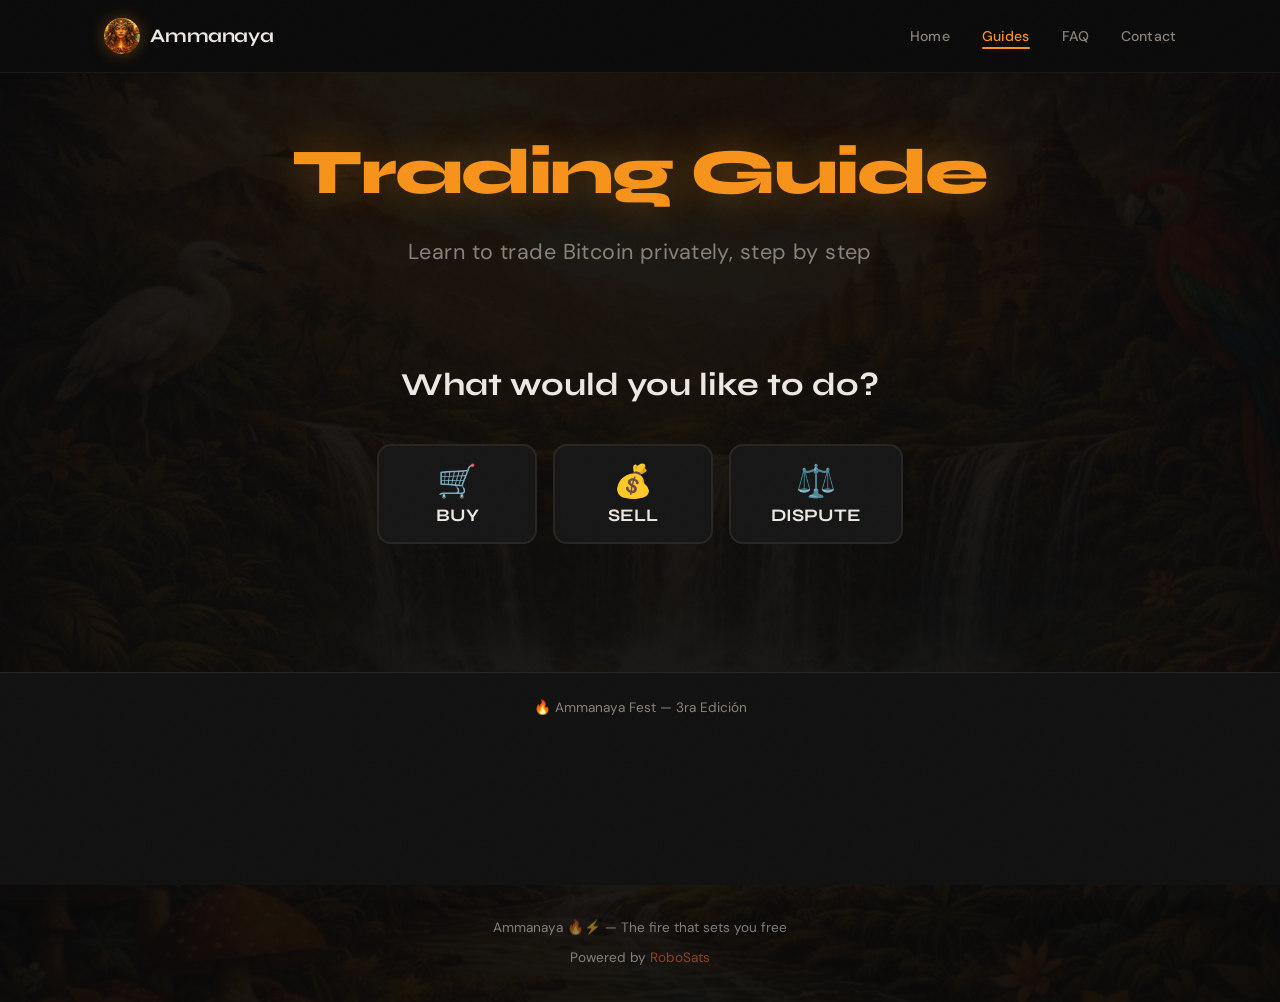
==== guides.html @ 994164f5 "Add background pattern and SoundCloud player to guides page" ====
<!DOCTYPE html>
<html lang="en">
<head>
  <meta charset="UTF-8">
  <meta name="viewport" content="width=device-width, initial-scale=1.0">
  <title>Ammanaya - Trading Guides</title>
  <meta name="description" content="Interactive step-by-step guides for buying and selling Bitcoin on Ammanaya via RoboSats. No KYC, Lightning Network.">
  <link rel="icon" href="ammanaya.png" type="image/png">
  <link rel="preconnect" href="https://fonts.googleapis.com">
  <link rel="preconnect" href="https://fonts.gstatic.com" crossorigin>
  <link href="https://fonts.googleapis.com/css2?family=DM+Sans:wght@400;500;600;700&family=JetBrains+Mono:wght@400;500&family=Syne:wght@600;700;800&display=swap" rel="stylesheet">
  <link rel="stylesheet" href="css/styles.css">
  <style>
    html {
      background: #0a0a0a url('images/bg-pattern.jpg') repeat top center;
      background-size: 100% auto;
    }
    body {
      background: rgba(10,10,10,0.93) !important;
    }

    /* Wizard selector */
    .wizard-question {
      font-family: var(--font-display);
      font-size: clamp(1.4rem, 3vw, 2rem);
      font-weight: 700;
      text-align: center;
      margin-bottom: 2rem;
      color: var(--text-primary);
    }
    .wizard-options {
      display: flex;
      gap: 1rem;
      justify-content: center;
      flex-wrap: wrap;
      margin-bottom: 2rem;
    }
    .wizard-btn {
      padding: 1rem 2.5rem;
      border-radius: 14px;
      font-family: var(--font-display);
      font-weight: 700;
      font-size: 1.1rem;
      border: 2px solid var(--border-color);
      background: var(--bg-card);
      color: var(--text-primary);
      cursor: pointer;
      transition: all 0.3s ease;
      min-width: 160px;
    }
    .wizard-btn:hover {
      border-color: var(--accent-orange);
      color: var(--accent-orange);
      background: rgba(247,147,26,0.08);
      box-shadow: 0 0 30px rgba(247,147,26,0.15);
      transform: translateY(-3px);
    }
    .wizard-btn.active {
      border-color: var(--accent-orange);
      color: #0a0a0a;
      background: var(--accent-orange);
      box-shadow: 0 4px 20px rgba(247,147,26,0.3);
    }
    .wizard-btn .btn-icon {
      display: block;
      font-size: 2rem;
      margin-bottom: 0.3rem;
    }

    /* Breadcrumb */
    .wizard-breadcrumb {
      text-align: center;
      margin-bottom: 2.5rem;
      color: var(--text-secondary);
      font-size: 0.9rem;
    }
    .wizard-breadcrumb span {
      color: var(--accent-orange);
      font-weight: 600;
    }
    .wizard-back {
      display: inline-flex;
      align-items: center;
      gap: 0.4rem;
      color: var(--text-secondary);
      font-size: 0.9rem;
      cursor: pointer;
      border: none;
      background: none;
      font-family: var(--font-body);
      margin-bottom: 1.5rem;
      transition: color 0.25s;
    }
    .wizard-back:hover { color: var(--accent-orange); }

    /* Guide steps */
    .guide-flow { max-width: 800px; margin: 0 auto; }
    .guide-step {
      margin-bottom: 3rem;
      background: var(--bg-card);
      border: 1px solid var(--border-color);
      border-radius: var(--radius);
      overflow: hidden;
      transition: border-color 0.3s, box-shadow 0.3s;
    }
    .guide-step:hover {
      border-color: var(--border-hover);
      box-shadow: 0 8px 40px rgba(0,0,0,0.3);
    }
    .guide-step-header {
      display: flex;
      align-items: center;
      gap: 1rem;
      padding: 1.2rem 1.5rem;
      border-bottom: 1px solid var(--border-color);
      background: rgba(247,147,26,0.04);
    }
    .guide-step-num {
      width: 40px;
      height: 40px;
      border-radius: 50%;
      background: var(--accent-orange);
      color: #0a0a0a;
      display: flex;
      align-items: center;
      justify-content: center;
      font-family: var(--font-display);
      font-weight: 700;
      font-size: 1.1rem;
      flex-shrink: 0;
    }
    .guide-step-title {
      font-family: var(--font-display);
      font-weight: 700;
      font-size: 1.15rem;
    }
    .guide-step-body {
      padding: 1.5rem;
    }
    .guide-step-body p {
      color: var(--text-secondary);
      font-size: 0.95rem;
      line-height: 1.7;
      margin-bottom: 1.2rem;
    }
    .guide-step-body p:last-child { margin-bottom: 0; }
    .guide-step-img {
      width: 100%;
      max-width: 700px;
      display: block;
      margin: 1rem auto;
      border-radius: 12px;
      cursor: zoom-in;
      border: 1px solid var(--border-color);
      box-shadow: 0 4px 20px rgba(0,0,0,0.3);
    }
    .guide-step-warning {
      background: rgba(247,147,26,0.08);
      border: 1px solid rgba(247,147,26,0.2);
      border-radius: 10px;
      padding: 0.8rem 1rem;
      font-size: 0.9rem;
      color: var(--accent-amber);
      margin-top: 0.8rem;
    }
    .guide-step-tip {
      background: rgba(34,197,94,0.08);
      border: 1px solid rgba(34,197,94,0.2);
      border-radius: 10px;
      padding: 0.8rem 1rem;
      font-size: 0.9rem;
      color: #34d058;
      margin-top: 0.8rem;
    }

    /* Lightbox */
    .lightbox {
      display: none;
      position: fixed;
      inset: 0;
      z-index: 10000;
      background: rgba(0,0,0,0.92);
      cursor: zoom-out;
      justify-content: center;
      align-items: center;
    }
    .lightbox.open { display: flex; }
    .lightbox img {
      max-width: 95vw;
      max-height: 90vh;
      border-radius: 12px;
      box-shadow: 0 8px 60px rgba(0,0,0,0.6);
    }
    .lightbox-close {
      position: absolute;
      top: 16px;
      right: 20px;
      background: none;
      border: none;
      color: white;
      font-size: 2rem;
      cursor: pointer;
      opacity: 0.7;
    }
    .lightbox-close:hover { opacity: 1; }

    /* Sections visibility */
    .wizard-panel { display: none; }
    .wizard-panel.active { display: block; }

    /* Slideshow mode */
    .guide-flow { position: relative; }
    .guide-flow.slideshow-mode .guide-step { display: none; }
    .guide-flow.slideshow-mode .guide-step.slide-active { display: block; }
    .guide-flow.slideshow-mode .guide-connector { display: none; }

    .slide-controls {
      display: flex;
      align-items: center;
      justify-content: center;
      gap: 1rem;
      margin-bottom: 1.5rem;
    }
    .slide-btn {
      width: 48px;
      height: 48px;
      border-radius: 50%;
      border: 2px solid var(--border-color);
      background: var(--bg-card);
      color: var(--text-primary);
      font-size: 1.2rem;
      cursor: pointer;
      display: flex;
      align-items: center;
      justify-content: center;
      transition: all 0.25s;
    }
    .slide-btn:hover {
      border-color: var(--accent-orange);
      color: var(--accent-orange);
      box-shadow: 0 0 20px rgba(247,147,26,0.15);
    }
    .slide-btn:disabled {
      opacity: 0.3;
      cursor: not-allowed;
    }
    .slide-counter {
      font-family: var(--font-display);
      font-size: 1rem;
      color: var(--text-secondary);
      min-width: 60px;
      text-align: center;
    }
    .slide-counter span { color: var(--accent-orange); font-weight: 700; }
    .slide-progress {
      width: 100%;
      height: 3px;
      background: var(--border-color);
      border-radius: 2px;
      margin-bottom: 1.5rem;
      overflow: hidden;
    }
    .slide-progress-bar {
      height: 100%;
      background: var(--accent-orange);
      border-radius: 2px;
      transition: width 0.3s ease;
    }
    .slide-exit {
      display: block;
      margin: 1.5rem auto 0;
      padding: 0.6rem 1.5rem;
      border-radius: 50px;
      border: 1px solid var(--border-color);
      background: none;
      color: var(--text-secondary);
      font-size: 0.85rem;
      cursor: pointer;
      transition: all 0.25s;
    }
    .slide-exit:hover {
      border-color: var(--accent-orange);
      color: var(--accent-orange);
    }

    /* Connector line between steps (scroll mode) */
    .guide-connector {
      width: 2px;
      height: 24px;
      background: linear-gradient(to bottom, var(--accent-orange), transparent);
      margin: 0 auto;
    }

    @media (max-width: 768px) {
      .wizard-btn { min-width: 120px; padding: 0.8rem 1.5rem; font-size: 1rem; }
      .wizard-btn .btn-icon { font-size: 1.5rem; }
      .guide-step-img { max-width: 100%; }
    }
  </style>
</head>
<body>

  <!-- NAV -->
  <nav class="nav">
    <div class="container nav-inner">
      <a href="index.html" class="nav-logo">
        <img src="ammanaya.png" alt="Ammanaya logo" style="width:36px;height:36px;border-radius:50%;">
        Ammanaya
      </a>
      <ul class="nav-links">
        <li><a href="index.html">Home</a></li>
        <li><a href="guides.html" class="active">Guides</a></li>
        <li><a href="index.html#faq">FAQ</a></li>
        <li><a href="index.html#contact">Contact</a></li>
      </ul>
      <button class="nav-toggle" aria-label="Menu">
        <span></span><span></span><span></span>
      </button>
    </div>
  </nav>

  <section class="hero" style="min-height:auto;padding-top:120px;padding-bottom:2rem;">
    <div class="container">
      <h1><span class="highlight">Trading Guide</span></h1>
      <p class="tagline">Learn to trade Bitcoin privately, step by step</p>
    </div>
  </section>

  <section class="section" style="padding-top:1rem;">
    <div class="container">

      <!-- LEVEL 1: What do you want to do? -->
      <div id="wizard-l1" class="wizard-panel active">
        <p class="wizard-question">What would you like to do?</p>
        <div class="wizard-options">
          <button class="wizard-btn" onclick="selectAction('buy')">
            <span class="btn-icon">🛒</span>
            BUY
          </button>
          <button class="wizard-btn" onclick="selectAction('sell')">
            <span class="btn-icon">💰</span>
            SELL
          </button>
          <button class="wizard-btn" onclick="selectAction('dispute')">
            <span class="btn-icon">⚖️</span>
            DISPUTE
          </button>
        </div>
      </div>

      <!-- LEVEL 2: How? -->
      <div id="wizard-l2-buy" class="wizard-panel">
        <button class="wizard-back" onclick="goBack('wizard-l1')">← Back</button>
        <div class="wizard-breadcrumb"><span>BUY</span> → Choose your role</div>
        <p class="wizard-question">How do you want to buy?</p>
        <div class="wizard-options">
          <button class="wizard-btn" onclick="selectGuide('buy-maker')">
            <span class="btn-icon">📝</span>
            MAKER
            <div style="font-size:0.75rem;font-weight:400;color:var(--text-secondary);margin-top:0.3rem;">Create your own order</div>
          </button>
          <button class="wizard-btn" onclick="selectGuide('buy-taker')">
            <span class="btn-icon">🎯</span>
            TAKER
            <div style="font-size:0.75rem;font-weight:400;color:var(--text-secondary);margin-top:0.3rem;">Take an existing order</div>
          </button>
        </div>
      </div>

      <div id="wizard-l2-sell" class="wizard-panel">
        <button class="wizard-back" onclick="goBack('wizard-l1')">← Back</button>
        <div class="wizard-breadcrumb"><span>SELL</span> → Choose your role</div>
        <p class="wizard-question">How do you want to sell?</p>
        <div class="wizard-options">
          <button class="wizard-btn" onclick="selectGuide('sell-maker')">
            <span class="btn-icon">📝</span>
            MAKER
            <div style="font-size:0.75rem;font-weight:400;color:var(--text-secondary);margin-top:0.3rem;">Create your own order</div>
          </button>
          <button class="wizard-btn" onclick="selectGuide('sell-taker')">
            <span class="btn-icon">🎯</span>
            TAKER
            <div style="font-size:0.75rem;font-weight:400;color:var(--text-secondary);margin-top:0.3rem;">Take an existing order</div>
          </button>
        </div>
      </div>

      <div id="wizard-l2-dispute" class="wizard-panel">
        <button class="wizard-back" onclick="goBack('wizard-l1')">← Back</button>
        <div class="wizard-breadcrumb"><span>DISPUTE</span> → Choose your situation</div>
        <p class="wizard-question">What's your situation?</p>
        <div class="wizard-options">
          <button class="wizard-btn" onclick="selectGuide('dispute-open')">
            <span class="btn-icon">🚨</span>
            OPEN DISPUTE
            <div style="font-size:0.75rem;font-weight:400;color:var(--text-secondary);margin-top:0.3rem;">I need to report an issue</div>
          </button>
          <button class="wizard-btn" onclick="selectGuide('dispute-answer')">
            <span class="btn-icon">📩</span>
            ANSWER DISPUTE
            <div style="font-size:0.75rem;font-weight:400;color:var(--text-secondary);margin-top:0.3rem;">Someone opened a dispute</div>
          </button>
        </div>
      </div>

      <!-- GUIDE: BUY as MAKER -->
      <div id="guide-buy-maker" class="wizard-panel">
        <button class="wizard-back" onclick="goBack('wizard-l2-buy')">← Back</button>
        <div class="wizard-breadcrumb"><span>BUY</span> → <span>MAKER</span> → Step-by-step guide</div>

        <div class="guide-flow">

          <div class="guide-step">
            <div class="guide-step-header">
              <div class="guide-step-num">1</div>
              <div class="guide-step-title">Access the Onion Address</div>
            </div>
            <div class="guide-step-body">
              <p>Open the Ammanaya coordinator in <a href="https://www.torproject.org/download/" target="_blank">Tor Browser</a> and click <strong>START</strong> to create a new robot.</p>
              <p><code style="font-size:0.8rem;word-break:break-all;">ammannjgzybw4qm2odmci7xgolh5grzijidacjxose5tthm375dcopad.onion</code></p>
              <img src="images/guides/buy-maker/01-start.jpg" alt="RoboSats start screen" class="guide-step-img">
            </div>
          </div>
          <div class="guide-connector"></div>

          <div class="guide-step">
            <div class="guide-step-header">
              <div class="guide-step-num">2</div>
              <div class="guide-step-title">Generate Your Robot & Save the Token</div>
            </div>
            <div class="guide-step-body">
              <p>Your robot is generated automatically. Press the <strong>copy icon</strong> next to the token to save it securely.</p>
              <div class="guide-step-warning">⚠️ <strong>Back up your token immediately!</strong> It is the ONLY way to recover your robot. Never share it with anyone.</div>
              <img src="images/guides/buy-maker/02-robot.jpg" alt="Robot generated with token" class="guide-step-img">
            </div>
          </div>
          <div class="guide-connector"></div>

          <div class="guide-step">
            <div class="guide-step-header">
              <div class="guide-step-num">3</div>
              <div class="guide-step-title">Create Your Buy Order</div>
            </div>
            <div class="guide-step-body">
              <p>Go to the <strong>CREATE</strong> tab. Select <strong>BUY</strong>, enter the amount in your currency (e.g. EUR), choose your preferred payment methods, and set the premium (0% = market price).</p>
              <p>Make sure <strong>Ammanaya</strong> is selected as the coordinator, then click <strong>CREATE ORDER</strong>.</p>
              <img src="images/guides/buy-maker/03-create-order.jpg" alt="Create buy order" class="guide-step-img">
            </div>
          </div>
          <div class="guide-connector"></div>

          <div class="guide-step">
            <div class="guide-step-header">
              <div class="guide-step-num">4</div>
              <div class="guide-step-title">Lock Your Fidelity Bond</div>
            </div>
            <div class="guide-step-body">
              <p>A Lightning hold invoice will appear. Pay it with your Lightning wallet to lock your <strong>fidelity bond</strong> (3% of the trade amount). This guarantees you're a serious trader.</p>
              <div class="guide-step-tip">💡 This is a <strong>hold invoice</strong> — your sats are frozen, not spent. The bond is returned after a successful trade.</div>
              <img src="images/guides/buy-maker/04-lock-bond.jpg" alt="Lock fidelity bond" class="guide-step-img">
            </div>
          </div>
          <div class="guide-connector"></div>

          <div class="guide-step">
            <div class="guide-step-header">
              <div class="guide-step-num">5</div>
              <div class="guide-step-title">Wait for a Seller</div>
            </div>
            <div class="guide-step-body">
              <p>Your order is now public in the order book. Wait for a seller to take it. You'll receive a notification when someone matches with your order.</p>
              <p>If no one takes your order before it expires, your bond is automatically returned — no action needed.</p>
              <img src="images/guides/buy-maker/05-waiting.jpg" alt="Order public, waiting for seller" class="guide-step-img">
            </div>
          </div>
          <div class="guide-connector"></div>

          <div class="guide-step">
            <div class="guide-step-header">
              <div class="guide-step-num">6</div>
              <div class="guide-step-title">Submit Your Payout Invoice</div>
            </div>
            <div class="guide-step-body">
              <p>A seller has taken your order! Now submit a <strong>Lightning invoice</strong> from your wallet for the amount of sats you'll receive. This is where your purchased Bitcoin will be sent.</p>
              <p>Choose <strong>LIGHTNING</strong>, paste your invoice, and click <strong>SUBMIT</strong>.</p>
              <img src="images/guides/buy-maker/06-submit-payout.jpg" alt="Submit payout invoice" class="guide-step-img">
            </div>
          </div>
          <div class="guide-connector"></div>

          <div class="guide-step">
            <div class="guide-step-header">
              <div class="guide-step-num">7</div>
              <div class="guide-step-title">Chat with the Seller</div>
            </div>
            <div class="guide-step-body">
              <p>The encrypted trade chat opens. Say hi and ask the seller to specify their payment details (e.g. phone number for Bizum, Revolut username, etc.).</p>
              <p>Wait for the seller to choose a payment method and share their details.</p>
              <img src="images/guides/buy-maker/07-chat.jpg" alt="Chat with seller" class="guide-step-img">
            </div>
          </div>
          <div class="guide-connector"></div>

          <div class="guide-step">
            <div class="guide-step-header">
              <div class="guide-step-num">8</div>
              <div class="guide-step-title">Send Fiat & Confirm</div>
            </div>
            <div class="guide-step-body">
              <p>Send the fiat payment to the seller using the agreed method. <strong>Only click "Confirm Sent"</strong> once you are absolutely sure the payment has been completed.</p>
              <div class="guide-step-warning">⚠️ <strong>This action cannot be undone!</strong> If you confirm without actually sending the payment, you risk losing your bond.</div>
              <img src="images/guides/buy-maker/08-confirm-sent.jpg" alt="Confirm fiat sent" class="guide-step-img">
            </div>
          </div>
          <div class="guide-connector"></div>

          <div class="guide-step">
            <div class="guide-step-header">
              <div class="guide-step-num">9</div>
              <div class="guide-step-title">Wait for Seller Confirmation</div>
            </div>
            <div class="guide-step-body">
              <p>Wait for the seller to confirm they received your fiat payment. Once confirmed, the escrowed sats are automatically released to your Lightning wallet.</p>
              <p>Your fidelity bond is returned. <strong>Trade complete!</strong> 🎉</p>
              <img src="images/guides/buy-maker/09-wait-seller.jpg" alt="Waiting for seller confirmation" class="guide-step-img">
            </div>
          </div>
          <div class="guide-connector"></div>

          <div class="guide-step">
            <div class="guide-step-header">
              <div class="guide-step-num">10</div>
              <div class="guide-step-title">Rate Your Experience</div>
            </div>
            <div class="guide-step-body">
              <p>After the trade, you'll be asked to rate the platform and the coordinator. Your feedback helps improve the RoboSats ecosystem.</p>
              <div class="guide-step-tip">💡 Ratings are anonymous — no reputation system for individual traders, which protects your privacy.</div>
              <img src="images/guides/buy-maker/10-rate.jpg" alt="Rate your trade experience" class="guide-step-img">
            </div>
          </div>

        </div>
      </div>

      <!-- GUIDE: BUY as TAKER -->
      <div id="guide-buy-taker" class="wizard-panel">
        <button class="wizard-back" onclick="goBack('wizard-l2-buy')">← Back</button>
        <div class="wizard-breadcrumb"><span>BUY</span> → <span>TAKER</span> → Step-by-step guide</div>

        <div class="guide-flow">

          <div class="guide-step">
            <div class="guide-step-header">
              <div class="guide-step-num">1</div>
              <div class="guide-step-title">Access the Onion & Click START</div>
            </div>
            <div class="guide-step-body">
              <p>Open the Ammanaya coordinator in <a href="https://www.torproject.org/download/" target="_blank">Tor Browser</a> and click <strong>START</strong> to begin.</p>
              <p><code style="font-size:0.8rem;word-break:break-all;">ammannjgzybw4qm2odmci7xgolh5grzijidacjxose5tthm375dcopad.onion</code></p>
              <img src="images/guides/buy-taker/01-start.jpg" alt="RoboSats start screen" class="guide-step-img">
            </div>
          </div>
          <div class="guide-connector"></div>

          <div class="guide-step">
            <div class="guide-step-header">
              <div class="guide-step-num">2</div>
              <div class="guide-step-title">Generate Your Robot & Save the Token</div>
            </div>
            <div class="guide-step-body">
              <p>Your robot is generated automatically. Press the <strong>copy icon</strong> next to the token to save it securely.</p>
              <div class="guide-step-warning">⚠️ <strong>Back up your token immediately!</strong> It is the ONLY way to recover your robot. Never share it with anyone.</div>
              <img src="images/guides/buy-taker/02-robot.jpg" alt="Robot generated with token" class="guide-step-img">
            </div>
          </div>
          <div class="guide-connector"></div>

          <div class="guide-step">
            <div class="guide-step-header">
              <div class="guide-step-num">3</div>
              <div class="guide-step-title">Browse Orders & Choose One</div>
            </div>
            <div class="guide-step-body">
              <p>Go to the <strong>OFFERS</strong> tab. Browse the order book and look for <strong>SELL orders</strong> on the Ammanaya coordinator (identified by the Ammanaya logo). Click on the order you want to take.</p>
              <img src="images/guides/buy-taker/03-search.jpg" alt="Browse orders" class="guide-step-img">
            </div>
          </div>
          <div class="guide-connector"></div>

          <div class="guide-step">
            <div class="guide-step-header">
              <div class="guide-step-num">4</div>
              <div class="guide-step-title">Review Details & Take the Order</div>
            </div>
            <div class="guide-step-body">
              <p>Review the order details: <strong>amount</strong>, <strong>premium</strong>, <strong>accepted payment methods</strong>, and <strong>expiry time</strong>. When satisfied, press <strong>TAKE ORDER</strong>.</p>
              <img src="images/guides/buy-taker/04-take-order.jpg" alt="Review and take order" class="guide-step-img">
            </div>
          </div>
          <div class="guide-connector"></div>

          <div class="guide-step">
            <div class="guide-step-header">
              <div class="guide-step-num">5</div>
              <div class="guide-step-title">Lock Your Fidelity Bond</div>
            </div>
            <div class="guide-step-body">
              <p>Pay the <strong>fidelity bond</strong> (3%) via Lightning hold invoice to prove you're a serious buyer.</p>
              <div class="guide-step-tip">💡 This is a <strong>hold invoice</strong> — your sats are frozen, not spent. The bond is returned after a successful trade.</div>
              <img src="images/guides/buy-taker/05-lock-bond.jpg" alt="Lock fidelity bond" class="guide-step-img">
            </div>
          </div>
          <div class="guide-connector"></div>

          <div class="guide-step">
            <div class="guide-step-header">
              <div class="guide-step-num">6</div>
              <div class="guide-step-title">Submit Your Payout Invoice</div>
            </div>
            <div class="guide-step-body">
              <p>Submit a <strong>Lightning invoice</strong> from your wallet for the amount of sats you'll receive. This is where your purchased Bitcoin will be sent when the trade completes.</p>
              <img src="images/guides/buy-taker/06-invoice.jpg" alt="Submit payout invoice" class="guide-step-img">
            </div>
          </div>
          <div class="guide-connector"></div>

          <div class="guide-step">
            <div class="guide-step-header">
              <div class="guide-step-num">7</div>
              <div class="guide-step-title">Wait for Seller to Lock Collateral</div>
            </div>
            <div class="guide-step-body">
              <p>Wait for the seller to lock their trade collateral (the sats you're buying). Once they do, the trade chat will open.</p>
              <img src="images/guides/buy-taker/07-waiting.jpg" alt="Waiting for seller collateral" class="guide-step-img">
            </div>
          </div>
          <div class="guide-connector"></div>

          <div class="guide-step">
            <div class="guide-step-header">
              <div class="guide-step-num">8</div>
              <div class="guide-step-title">Chat, Choose Payment & Ask Details</div>
            </div>
            <div class="guide-step-body">
              <p>The encrypted trade chat opens. Say hi, <strong>choose your preferred payment method</strong> from the seller's listed options, and ask for their payment details (Revolut tag, Bizum number, etc.).</p>
              <p>As the <strong>taker, you choose</strong> which payment method to use.</p>
              <img src="images/guides/buy-taker/08-chat.jpg" alt="Chat and choose payment method" class="guide-step-img">
            </div>
          </div>
          <div class="guide-connector"></div>

          <div class="guide-step">
            <div class="guide-step-header">
              <div class="guide-step-num">9</div>
              <div class="guide-step-title">Send Fiat & Confirm</div>
            </div>
            <div class="guide-step-body">
              <p>Send the fiat payment to the seller using the agreed method. <strong>Only click "Confirm Sent"</strong> once you are absolutely sure the payment has been completed successfully.</p>
              <div class="guide-step-warning">⚠️ <strong>This action cannot be undone!</strong> If you confirm without actually sending the payment, you risk losing your bond.</div>
              <img src="images/guides/buy-taker/09-confirm-sent.jpg" alt="Confirm fiat sent" class="guide-step-img">
            </div>
          </div>
          <div class="guide-connector"></div>

          <div class="guide-step">
            <div class="guide-step-header">
              <div class="guide-step-num">10</div>
              <div class="guide-step-title">Wait for Seller Confirmation</div>
            </div>
            <div class="guide-step-body">
              <p>Wait for the seller to confirm they received your fiat payment. Once confirmed, the escrowed sats are automatically released to your Lightning wallet.</p>
              <img src="images/guides/buy-taker/10-wait-seller.jpg" alt="Waiting for seller confirmation" class="guide-step-img">
            </div>
          </div>
          <div class="guide-connector"></div>

          <div class="guide-step">
            <div class="guide-step-header">
              <div class="guide-step-num">11</div>
              <div class="guide-step-title">Receive Sats & Rate</div>
            </div>
            <div class="guide-step-body">
              <p>Trade complete! 🎉 Your sats arrive in your Lightning wallet and your bond is returned. Rate your experience with RoboSats and the Ammanaya coordinator.</p>
              <div class="guide-step-tip">💡 Ratings are anonymous — no reputation system for individual traders, which protects your privacy.</div>
              <img src="images/guides/buy-taker/11-rate.jpg" alt="Rate your trade experience" class="guide-step-img">
            </div>
          </div>

        </div>
      </div>

      <!-- GUIDE: SELL as MAKER (placeholder) -->
      <div id="guide-sell-maker" class="wizard-panel">
        <button class="wizard-back" onclick="goBack('wizard-l2-sell')">← Back</button>
        <div class="wizard-breadcrumb"><span>SELL</span> → <span>MAKER</span> → Step-by-step guide</div>

        <div class="guide-flow">

          <div class="guide-step">
            <div class="guide-step-header">
              <div class="guide-step-num">1</div>
              <div class="guide-step-title">Access the Onion & Click START</div>
            </div>
            <div class="guide-step-body">
              <p>Open the Ammanaya coordinator in <a href="https://www.torproject.org/download/" target="_blank">Tor Browser</a> and click <strong>START</strong> to begin.</p>
              <p><code style="font-size:0.8rem;word-break:break-all;">ammannjgzybw4qm2odmci7xgolh5grzijidacjxose5tthm375dcopad.onion</code></p>
              <img src="images/guides/sell-maker/01-start.jpg" alt="RoboSats start screen" class="guide-step-img">
            </div>
          </div>
          <div class="guide-connector"></div>

          <div class="guide-step">
            <div class="guide-step-header">
              <div class="guide-step-num">2</div>
              <div class="guide-step-title">Generate Your Robot & Save the Token</div>
            </div>
            <div class="guide-step-body">
              <p>Your robot is generated automatically. Press the <strong>copy icon</strong> next to the token to save it securely.</p>
              <div class="guide-step-warning">⚠️ <strong>Back up your token immediately!</strong> It is the ONLY way to recover your robot. Never share it with anyone.</div>
              <img src="images/guides/sell-maker/02-robot.jpg" alt="Robot generated with token" class="guide-step-img">
            </div>
          </div>
          <div class="guide-connector"></div>

          <div class="guide-step">
            <div class="guide-step-header">
              <div class="guide-step-num">3</div>
              <div class="guide-step-title">Create Your Sell Order</div>
            </div>
            <div class="guide-step-body">
              <p>Go to the <strong>CREATE</strong> tab. Select <strong>SELL</strong>, enter the amount, choose your accepted payment methods (Revolut, Bizum, Instant SEPA, etc.), and set the premium.</p>
              <p>Make sure <strong>Ammanaya</strong> is selected as the coordinator, then click <strong>CREATE ORDER</strong>.</p>
              <img src="images/guides/sell-maker/03-create-order.jpg" alt="Create sell order" class="guide-step-img">
            </div>
          </div>
          <div class="guide-connector"></div>

          <div class="guide-step">
            <div class="guide-step-header">
              <div class="guide-step-num">4</div>
              <div class="guide-step-title">Lock Your Fidelity Bond</div>
            </div>
            <div class="guide-step-body">
              <p>Pay the <strong>fidelity bond</strong> (3%) via Lightning hold invoice. This guarantees you're a serious trader.</p>
              <div class="guide-step-tip">💡 This is a <strong>hold invoice</strong> — your sats are frozen, not spent. The bond is returned after a successful trade.</div>
              <img src="images/guides/sell-maker/04-lock-bond.jpg" alt="Lock fidelity bond" class="guide-step-img">
            </div>
          </div>
          <div class="guide-connector"></div>

          <div class="guide-step">
            <div class="guide-step-header">
              <div class="guide-step-num">5</div>
              <div class="guide-step-title">Lock the Trade Collateral</div>
            </div>
            <div class="guide-step-body">
              <p>Now lock the <strong>full trade amount</strong> (the sats you're selling) via another Lightning hold invoice. These sats will be held in escrow and released to the buyer once you confirm fiat received.</p>
              <img src="images/guides/sell-maker/05-lock-escrow.jpg" alt="Lock trade collateral" class="guide-step-img">
            </div>
          </div>
          <div class="guide-connector"></div>

          <div class="guide-step">
            <div class="guide-step-header">
              <div class="guide-step-num">6</div>
              <div class="guide-step-title">Wait for a Buyer</div>
            </div>
            <div class="guide-step-body">
              <p>Your order is now public in the order book. Wait for a buyer to take it. You'll receive a notification when someone matches.</p>
              <p>If no one takes your order before it expires, your bond and collateral are automatically returned — no action needed.</p>
              <img src="images/guides/sell-maker/06-waiting.jpg" alt="Order public, waiting for buyer" class="guide-step-img">
            </div>
          </div>
          <div class="guide-connector"></div>

          <div class="guide-step">
            <div class="guide-step-header">
              <div class="guide-step-num">7</div>
              <div class="guide-step-title">Chat & Ask Payment Preference</div>
            </div>
            <div class="guide-step-body">
              <p>A buyer has taken your order! The encrypted trade chat opens. Say hi and ask which payment method they prefer from the ones you offered.</p>
              <p>The <strong>taker always chooses</strong> the payment method among the options you listed.</p>
              <img src="images/guides/sell-maker/07-chat.jpg" alt="Chat with buyer - ask payment preference" class="guide-step-img">
            </div>
          </div>
          <div class="guide-connector"></div>

          <div class="guide-step">
            <div class="guide-step-header">
              <div class="guide-step-num">8</div>
              <div class="guide-step-title">Share Payment Details & Wait</div>
            </div>
            <div class="guide-step-body">
              <p>Once the buyer tells you their preferred method, share your payment details (e.g. Revolut tag, Bizum phone number, etc.) and wait for them to send the fiat.</p>
              <img src="images/guides/sell-maker/08-chat-details.jpg" alt="Share payment details" class="guide-step-img">
            </div>
          </div>
          <div class="guide-connector"></div>

          <div class="guide-step">
            <div class="guide-step-header">
              <div class="guide-step-num">9</div>
              <div class="guide-step-title">Confirm Fiat Received</div>
            </div>
            <div class="guide-step-body">
              <p>When the buyer notifies they've sent the payment, the <strong>"Confirm Received"</strong> button activates. Verify the fiat has arrived in your account, then confirm to release the sats.</p>
              <div class="guide-step-warning">⚠️ <strong>This action cannot be undone!</strong> Only confirm after you have verified the payment. Some fiat methods can reverse transactions up to 80 days later — keep your token and order data as proof.</div>
              <img src="images/guides/sell-maker/09-confirm.jpg" alt="Confirm fiat received" class="guide-step-img">
            </div>
          </div>
          <div class="guide-connector"></div>

          <div class="guide-step">
            <div class="guide-step-header">
              <div class="guide-step-num">10</div>
              <div class="guide-step-title">Rate Your Experience</div>
            </div>
            <div class="guide-step-body">
              <p>Trade complete! 🎉 Your bond is unlocked and the sats have been sent to the buyer. Rate your experience with RoboSats and the Ammanaya coordinator.</p>
              <div class="guide-step-tip">💡 Ratings are anonymous — no reputation system for individual traders, which protects your privacy.</div>
              <img src="images/guides/sell-maker/10-rate.jpg" alt="Rate your trade experience" class="guide-step-img">
            </div>
          </div>

        </div>
      </div>

      <!-- GUIDE: SELL as TAKER (placeholder) -->
      <div id="guide-sell-taker" class="wizard-panel">
        <button class="wizard-back" onclick="goBack('wizard-l2-sell')">← Back</button>
        <div class="wizard-breadcrumb"><span>SELL</span> → <span>TAKER</span> → Step-by-step guide</div>

        <div class="guide-flow">

          <div class="guide-step">
            <div class="guide-step-header">
              <div class="guide-step-num">1</div>
              <div class="guide-step-title">Create Your Robot & Save the Token</div>
            </div>
            <div class="guide-step-body">
              <p>Open the Ammanaya coordinator in <a href="https://www.torproject.org/download/" target="_blank">Tor Browser</a>, click <strong>START</strong> and your robot will be generated. Press the <strong>copy icon</strong> to save your token securely.</p>
              <p><code style="font-size:0.8rem;word-break:break-all;">ammannjgzybw4qm2odmci7xgolh5grzijidacjxose5tthm375dcopad.onion</code></p>
              <div class="guide-step-warning">⚠️ <strong>Back up your token immediately!</strong> It is the ONLY way to recover your robot. Never share it with anyone.</div>
              <img src="images/guides/sell-taker/01-robot.jpg" alt="Robot generated with token" class="guide-step-img">
            </div>
          </div>
          <div class="guide-connector"></div>

          <div class="guide-step">
            <div class="guide-step-header">
              <div class="guide-step-num">2</div>
              <div class="guide-step-title">Search for Orders on Ammanaya</div>
            </div>
            <div class="guide-step-body">
              <p>Go to the <strong>OFFERS</strong> tab. Browse the order book and look for <strong>BUY orders</strong> (these are buyers looking for sats — you'll be selling to them). Filter by the Ammanaya coordinator (look for the circular Ammanaya logo).</p>
              <p>Check the currency, amount, payment methods, premium, and expiry time to find the best match.</p>
              <img src="images/guides/sell-taker/02-search.jpg" alt="Search for orders" class="guide-step-img">
            </div>
          </div>
          <div class="guide-connector"></div>

          <div class="guide-step">
            <div class="guide-step-header">
              <div class="guide-step-num">3</div>
              <div class="guide-step-title">Review Details & Take the Order</div>
            </div>
            <div class="guide-step-body">
              <p>Review the order details carefully: <strong>amount</strong>, <strong>premium</strong>, <strong>accepted payment methods</strong>, and <strong>expiry time</strong>. Make sure you're comfortable with the terms.</p>
              <p>When ready, press <strong>TAKE ORDER</strong>.</p>
              <img src="images/guides/sell-taker/03-details.jpg" alt="Order details and take order" class="guide-step-img">
            </div>
          </div>
          <div class="guide-connector"></div>

          <div class="guide-step">
            <div class="guide-step-header">
              <div class="guide-step-num">4</div>
              <div class="guide-step-title">Lock Your Fidelity Bond</div>
            </div>
            <div class="guide-step-body">
              <p>Pay the <strong>fidelity bond</strong> (3%) via Lightning hold invoice. This guarantees you're a serious trader.</p>
              <div class="guide-step-tip">💡 This is a <strong>hold invoice</strong> — your sats are frozen, not spent. The bond is returned after a successful trade.</div>
              <img src="images/guides/sell-taker/04-lock-bond.jpg" alt="Lock fidelity bond" class="guide-step-img">
            </div>
          </div>
          <div class="guide-connector"></div>

          <div class="guide-step">
            <div class="guide-step-header">
              <div class="guide-step-num">5</div>
              <div class="guide-step-title">Lock the Trade Collateral</div>
            </div>
            <div class="guide-step-body">
              <p>Now lock the <strong>full trade amount</strong> (the sats you're selling) via another Lightning hold invoice. These sats will be held in escrow and released to the buyer once you confirm fiat received.</p>
              <p>If the buyer doesn't cooperate, your collateral and bond are returned automatically, plus you receive a compensation.</p>
              <img src="images/guides/sell-taker/05-lock-escrow.jpg" alt="Lock trade collateral" class="guide-step-img">
            </div>
          </div>
          <div class="guide-connector"></div>

          <div class="guide-step">
            <div class="guide-step-header">
              <div class="guide-step-num">6</div>
              <div class="guide-step-title">Wait for the Buyer's Invoice</div>
            </div>
            <div class="guide-step-body">
              <p>Wait for the buyer to submit their Lightning payout invoice. Once they do, the trade chat will open and you can communicate directly.</p>
              <p>Hang tight — if the buyer doesn't cooperate, your funds are returned automatically.</p>
              <img src="images/guides/sell-taker/06-waiting.jpg" alt="Waiting for buyer invoice" class="guide-step-img">
            </div>
          </div>
          <div class="guide-connector"></div>

          <div class="guide-step">
            <div class="guide-step-header">
              <div class="guide-step-num">7</div>
              <div class="guide-step-title">Chat & Share Payment Details</div>
            </div>
            <div class="guide-step-body">
              <p>The encrypted trade chat is open. Say hi, <strong>choose your preferred payment method</strong> from the available options, and share your payment details (e.g. your Bizum phone number, Revolut username, etc.).</p>
              <p>Wait for the buyer to send you the fiat payment.</p>
              <img src="images/guides/sell-taker/07-chat.jpg" alt="Chat with buyer and share payment details" class="guide-step-img">
            </div>
          </div>
          <div class="guide-connector"></div>

          <div class="guide-step">
            <div class="guide-step-header">
              <div class="guide-step-num">8</div>
              <div class="guide-step-title">Confirm Fiat Received</div>
            </div>
            <div class="guide-step-body">
              <p>Once you have <strong>verified that the fiat payment has arrived</strong> in your account, click <strong>"Confirm Received"</strong>. This will release the escrowed sats to the buyer.</p>
              <div class="guide-step-warning">⚠️ <strong>This action cannot be undone!</strong> Only confirm after you have verified the payment in your bank/app. Some fiat methods can reverse transactions up to 80 days later — keep your token and order data as proof.</div>
              <img src="images/guides/sell-taker/08-confirm.jpg" alt="Confirm fiat received" class="guide-step-img">
            </div>
          </div>
          <div class="guide-connector"></div>

          <div class="guide-step">
            <div class="guide-step-header">
              <div class="guide-step-num">9</div>
              <div class="guide-step-title">Rate Your Experience</div>
            </div>
            <div class="guide-step-body">
              <p>Trade complete! 🎉 Your bond is unlocked and the sats have been sent to the buyer. Rate your experience with RoboSats and the Ammanaya coordinator.</p>
              <div class="guide-step-tip">💡 Ratings are anonymous — no reputation system for individual traders, which protects your privacy.</div>
              <img src="images/guides/sell-taker/09-rate.jpg" alt="Rate your trade experience" class="guide-step-img">
            </div>
          </div>

        </div>
      </div>

      <!-- GUIDE: DISPUTE - OPEN (placeholder) -->
      <div id="guide-dispute-open" class="wizard-panel">
        <button class="wizard-back" onclick="goBack('wizard-l2-dispute')">← Back</button>
        <div class="wizard-breadcrumb"><span>DISPUTE</span> → <span>OPEN DISPUTE</span></div>
        <div style="text-align:center;padding:4rem 0;">
          <p style="font-size:3rem;margin-bottom:1rem;">🚧</p>
          <h2 style="font-family:var(--font-display);margin-bottom:0.5rem;">Coming Soon</h2>
          <p style="color:var(--text-secondary);">This guide is being prepared. Check back soon!</p>
        </div>
      </div>

      <!-- GUIDE: DISPUTE - ANSWER (placeholder) -->
      <div id="guide-dispute-answer" class="wizard-panel">
        <button class="wizard-back" onclick="goBack('wizard-l2-dispute')">← Back</button>
        <div class="wizard-breadcrumb"><span>DISPUTE</span> → <span>ANSWER DISPUTE</span></div>
        <div style="text-align:center;padding:4rem 0;">
          <p style="font-size:3rem;margin-bottom:1rem;">🚧</p>
          <h2 style="font-family:var(--font-display);margin-bottom:0.5rem;">Coming Soon</h2>
          <p style="color:var(--text-secondary);">This guide is being prepared. Check back soon!</p>
        </div>
      </div>

    </div>
  </section>

  <!-- MUSIC PLAYER -->
  <section style="padding:1.5rem 0;text-align:center;background:var(--bg-secondary);border-top:1px solid var(--border-color);">
    <div class="container">
      <p style="color:var(--text-secondary);font-size:0.85rem;margin-bottom:0.8rem;">🔥 Ammanaya Fest — 3ra Edición</p>
      <iframe width="100%" height="120" scrolling="no" frameborder="no" allow="autoplay" src="https://w.soundcloud.com/player/?url=https%3A//soundcloud.com/lahun-514628850/ammanaya-fest-3ra-edicion&color=%23f7931a&auto_play=false&hide_related=true&show_comments=false&show_user=false&show_reposts=false&show_teaser=false" style="max-width:600px;border-radius:12px;"></iframe>
    </div>
  </section>

  <!-- FOOTER -->
  <footer style="padding:2rem;text-align:center;opacity:0.5;font-size:0.85rem;">
    <p>Ammanaya 🔥⚡ — The fire that sets you free</p>
    <p style="margin-top:0.5rem;">Powered by <a href="https://github.com/RoboSats/robosats" target="_blank" rel="noopener" style="color:#ff6b35;">RoboSats</a></p>
  </footer>

  <!-- Lightbox overlay -->
  <div class="lightbox" id="lightbox" onclick="closeLightbox()">
    <button class="lightbox-close" onclick="closeLightbox()">✕</button>
    <img id="lightbox-img" src="" alt="">
  </div>

  <script>
    // Lightbox
    function openLightbox(src) {
      document.getElementById('lightbox-img').src = src;
      document.getElementById('lightbox').classList.add('open');
    }
    function closeLightbox() {
      document.getElementById('lightbox').classList.remove('open');
    }
    // Attach click to all guide images
    document.addEventListener('click', (e) => {
      if (e.target.classList.contains('guide-step-img')) {
        e.stopPropagation();
        openLightbox(e.target.src);
      }
    });
    document.addEventListener('keydown', (e) => {
      if (e.key === 'Escape' && document.getElementById('lightbox').classList.contains('open')) {
        closeLightbox();
        e.stopPropagation();
      }
    });

    // Mobile nav toggle
    document.querySelector('.nav-toggle')?.addEventListener('click', function() {
      document.querySelector('.nav-links')?.classList.toggle('open');
      this.classList.toggle('open');
    });

    let currentSlide = 0;
    let currentFlow = null;

    function hideAll() {
      document.querySelectorAll('.wizard-panel').forEach(p => p.classList.remove('active'));
    }

    function show(id) {
      hideAll();
      document.getElementById(id).classList.add('active');
      window.scrollTo({ top: 0, behavior: 'smooth' });
    }

    function selectAction(action) {
      show('wizard-l2-' + action);
    }

    function selectGuide(guide) {
      show('guide-' + guide);
      // Initialize slideshow
      const panel = document.getElementById('guide-' + guide);
      const flow = panel.querySelector('.guide-flow');
      if (flow) initSlideshow(flow);
    }

    function goBack(targetId) {
      // Exit slideshow mode if active
      if (currentFlow) {
        currentFlow.classList.remove('slideshow-mode');
        const controls = currentFlow.parentElement.querySelector('.slide-controls');
        if (controls) controls.remove();
        const progress = currentFlow.parentElement.querySelector('.slide-progress');
        if (progress) progress.remove();
        const exit = currentFlow.parentElement.querySelector('.slide-exit');
        if (exit) exit.remove();
        currentFlow.querySelectorAll('.guide-step').forEach(s => s.classList.remove('slide-active'));
        currentFlow = null;
      }
      show(targetId);
    }

    function initSlideshow(flow) {
      currentFlow = flow;
      currentSlide = 0;
      flow.classList.add('slideshow-mode');

      const steps = flow.querySelectorAll('.guide-step');
      const total = steps.length;

      // Remove old controls if any
      const oldControls = flow.parentElement.querySelector('.slide-controls');
      if (oldControls) oldControls.remove();
      const oldProgress = flow.parentElement.querySelector('.slide-progress');
      if (oldProgress) oldProgress.remove();
      const oldExit = flow.parentElement.querySelector('.slide-exit');
      if (oldExit) oldExit.remove();

      // Add progress bar before flow
      const progressDiv = document.createElement('div');
      progressDiv.className = 'slide-progress';
      progressDiv.innerHTML = '<div class="slide-progress-bar" style="width:0%"></div>';
      flow.before(progressDiv);

      // Add controls before flow
      const controls = document.createElement('div');
      controls.className = 'slide-controls';
      controls.innerHTML = `
        <button class="slide-btn" onclick="slideNav(-1)" id="slide-prev">&#8592;</button>
        <span class="slide-counter"><span id="slide-current">1</span> / ${total}</span>
        <button class="slide-btn" onclick="slideNav(1)" id="slide-next">&#8594;</button>
      `;
      flow.before(controls);

      // Add exit button after flow
      const exitBtn = document.createElement('button');
      exitBtn.className = 'slide-exit';
      exitBtn.textContent = '✕ Exit slideshow';
      exitBtn.onclick = () => goBack(flow.closest('.wizard-panel').querySelector('.wizard-back').getAttribute('onclick').match(/'([^']+)'/)[1]);
      flow.after(exitBtn);

      // Show first slide
      updateSlide(steps, total);

      // Keyboard navigation
      document.onkeydown = (e) => {
        if (!currentFlow) return;
        if (e.key === 'ArrowRight' || e.key === ' ') { e.preventDefault(); slideNav(1); }
        if (e.key === 'ArrowLeft') { e.preventDefault(); slideNav(-1); }
        if (e.key === 'Escape') exitBtn.click();
      };

      // Swipe support
      let touchStartX = 0;
      flow.ontouchstart = (e) => { touchStartX = e.touches[0].clientX; };
      flow.ontouchend = (e) => {
        const diff = touchStartX - e.changedTouches[0].clientX;
        if (Math.abs(diff) > 50) slideNav(diff > 0 ? 1 : -1);
      };
    }

    function slideNav(dir) {
      if (!currentFlow) return;
      const steps = currentFlow.querySelectorAll('.guide-step');
      const total = steps.length;
      currentSlide = Math.max(0, Math.min(total - 1, currentSlide + dir));
      updateSlide(steps, total);
    }

    function updateSlide(steps, total) {
      steps.forEach(s => s.classList.remove('slide-active'));
      steps[currentSlide].classList.add('slide-active');

      document.getElementById('slide-current').textContent = currentSlide + 1;
      document.getElementById('slide-prev').disabled = currentSlide === 0;

      const nextBtn = document.getElementById('slide-next');
      if (currentSlide === total - 1) {
        nextBtn.innerHTML = '✓';
        nextBtn.onclick = () => {
          // Show completion message
          steps[currentSlide].querySelector('.guide-step-body').innerHTML += '<div class="guide-step-tip" style="margin-top:1rem;text-align:center;font-size:1.1rem;">🎉 <strong>Guide complete!</strong> You\'re ready to trade.</div>';
          nextBtn.disabled = true;
        };
      } else {
        nextBtn.innerHTML = '→';
        nextBtn.onclick = () => slideNav(1);
        nextBtn.disabled = false;
      }

      // Update progress bar
      const bar = currentFlow.parentElement.querySelector('.slide-progress-bar');
      if (bar) bar.style.width = ((currentSlide + 1) / total * 100) + '%';

      // Scroll to top of slide
      currentFlow.closest('.wizard-panel').scrollIntoView({ behavior: 'smooth', block: 'start' });
    }
  </script>

</body>
</html>
---- css/styles.css ----
:root {
  --bg-primary: #0a0a0a;
  --bg-secondary: #111111;
  --bg-card: #161616;
  --bg-card-hover: #1c1c1c;
  --text-primary: #ede8e2;
  --text-secondary: #8a8278;
  --accent-orange: #f7931a;
  --accent-amber: #e8a430;
  --accent-red: #d94f4f;
  --accent-orange-hover: #ffb347;
  --border-color: #2a2520;
  --border-hover: #3d3529;
  --glow-orange: rgba(247, 147, 26, 0.15);
  --glow-orange-strong: rgba(247, 147, 26, 0.35);
  --section-gap: 6rem;
  --container-width: 1120px;
  --radius: 16px;
  --radius-sm: 10px;
  --font-display: 'Syne', sans-serif;
  --font-body: 'DM Sans', sans-serif;
  --font-mono: 'JetBrains Mono', monospace;
}

*,
*::before,
*::after {
  margin: 0;
  padding: 0;
  box-sizing: border-box;
}

html {
  scroll-behavior: smooth;
  scroll-padding-top: 80px;
}

body {
  font-family: var(--font-body);
  background: var(--bg-primary);
  color: var(--text-primary);
  line-height: 1.65;
  -webkit-font-smoothing: antialiased;
  -moz-osx-font-smoothing: grayscale;
}

/* Repeating background pattern - scrolls with page */

/* Noise texture overlay */
body::before {
  content: '';
  position: fixed;
  inset: 0;
  z-index: 9999;
  pointer-events: none;
  opacity: 0.025;
  background-image: url("data:image/svg+xml,%3Csvg viewBox='0 0 256 256' xmlns='http://www.w3.org/2000/svg'%3E%3Cfilter id='n'%3E%3CfeTurbulence type='fractalNoise' baseFrequency='0.9' numOctaves='4' stitchTiles='stitch'/%3E%3C/filter%3E%3Crect width='100%25' height='100%25' filter='url(%23n)'/%3E%3C/svg%3E");
  background-repeat: repeat;
  background-size: 256px 256px;
}

a {
  color: var(--accent-orange);
  text-decoration: none;
  transition: color 0.25s ease;
}

a:hover {
  color: var(--accent-orange-hover);
}

a.btn {
  color: inherit;
}

a.btn-primary,
a.btn-primary:hover {
  color: #0a0a0a;
}

a.btn-secondary:hover {
  color: var(--accent-orange);
}

.container {
  max-width: var(--container-width);
  margin: 0 auto;
  padding: 0 1.5rem;
}

/* ── NAV ── */
.nav {
  position: fixed;
  top: 0;
  left: 0;
  right: 0;
  z-index: 100;
  background: rgba(10, 10, 10, 1);
  backdrop-filter: none;
  -webkit-backdrop-filter: none;
  border-bottom: 1px solid rgba(42, 37, 32, 0.5);
  transition: box-shadow 0.4s ease, border-color 0.4s ease;
}

.nav.scrolled {
  box-shadow: 0 4px 40px rgba(0, 0, 0, 0.6), 0 0 80px rgba(247, 147, 26, 0.03);
  border-bottom-color: var(--border-color);
}

.nav-inner {
  display: flex;
  align-items: center;
  justify-content: space-between;
  height: 72px;
}

.nav-logo {
  display: flex;
  align-items: center;
  gap: 0.65rem;
  font-family: var(--font-display);
  font-weight: 700;
  font-size: 1.2rem;
  color: var(--text-primary);
  letter-spacing: -0.02em;
}

.nav-logo img {
  height: 40px;
  width: 40px;
  object-fit: contain;
  filter: drop-shadow(0 0 8px rgba(247, 147, 26, 0.3));
}

.nav-links {
  display: flex;
  gap: 2rem;
  list-style: none;
}

.nav-links a {
  color: var(--text-secondary);
  font-size: 0.88rem;
  font-weight: 500;
  letter-spacing: 0.01em;
  transition: color 0.25s ease;
  position: relative;
}

.nav-links a::after {
  content: '';
  position: absolute;
  bottom: -4px;
  left: 0;
  width: 0;
  height: 2px;
  background: var(--accent-orange);
  border-radius: 1px;
  transition: width 0.3s ease;
  box-shadow: 0 0 8px var(--glow-orange);
}

.nav-links a:hover::after,
.nav-links a.active::after {
  width: 100%;
}

.nav-links a:hover,
.nav-links a.active {
  color: var(--accent-orange);
}

.nav-toggle {
  display: none; /* hidden on desktop, shown on mobile via media query below */
  background: none;
  border: none;
  cursor: pointer;
  padding: 0.5rem;
}

.nav-toggle span {
  display: block;
  width: 24px;
  height: 2px;
  background: var(--text-primary);
  margin: 5px 0;
  transition: transform 0.3s, opacity 0.3s;
  border-radius: 2px;
}

/* ── HERO ── */
.hero {
  min-height: 100vh;
  display: flex;
  align-items: center;
  justify-content: center;
  text-align: center;
  padding: 0 1.5rem 2rem;
  position: relative;
  overflow: visible;
}

.hero::before {
  content: none;
  position: absolute;
  top: -20%;
  left: 50%;
  transform: translateX(-50%);
  width: 800px;
  height: 800px;
  background: radial-gradient(ellipse, rgba(247, 147, 26, 0.1) 0%, rgba(247, 147, 26, 0.03) 40%, transparent 70%);
  pointer-events: none;
}

.hero::after {
  content: none;
  position: absolute;
  bottom: 0;
  left: 0;
  right: 0;
  height: 200px;
  background: linear-gradient(to top, var(--bg-primary), transparent);
  pointer-events: none;
}

.hero-logo {
  width: 260px !important;
  height: 260px !important;
  margin-bottom: 1rem;
  animation: float 4s ease-in-out infinite;
  filter: drop-shadow(0 8px 32px rgba(247, 147, 26, 0.25));
  position: relative;
  z-index: 1;
}

@keyframes float {
  0%, 100% { transform: translateY(0); }
  50% { transform: translateY(-6px); }
}

.hero h1 {
  font-family: var(--font-display);
  font-size: clamp(1.8rem, 8vw, 4rem);
  font-weight: 800;
  margin-bottom: 0.6rem;
  letter-spacing: -0.03em;
  position: relative;
  z-index: 1;
  white-space: nowrap;
}

.hero h1 .highlight {
  color: var(--accent-orange);
  text-shadow: 0 0 40px rgba(247, 147, 26, 0.3), 0 0 80px rgba(247, 147, 26, 0.1);
}

.hero .tagline {
  font-size: clamp(1.1rem, 2.5vw, 1.35rem);
  color: var(--text-secondary);
  margin-bottom: 2.5rem;
  font-weight: 400;
  letter-spacing: 0.02em;
  position: relative;
  z-index: 1;
}

.btn-group {
  display: flex;
  gap: 1rem;
  justify-content: center;
  flex-wrap: wrap;
  position: relative;
  z-index: 1;
}

.btn {
  display: inline-flex;
  align-items: center;
  gap: 0.55rem;
  padding: 0.9rem 2rem;
  border-radius: 50px;
  font-family: var(--font-body);
  font-size: 0.95rem;
  font-weight: 600;
  cursor: pointer;
  border: none;
  transition: transform 0.25s ease, box-shadow 0.25s ease, background 0.25s ease;
  letter-spacing: 0.01em;
}

.btn:hover {
  transform: translateY(-2px);
}

.btn-primary {
  background: var(--accent-orange);
  color: #0a0a0a;
  box-shadow: 0 4px 20px rgba(247, 147, 26, 0.25), inset 0 1px 0 rgba(255, 255, 255, 0.15);
}

.btn-primary:hover {
  background: var(--accent-orange-hover);
  box-shadow: 0 8px 40px rgba(247, 147, 26, 0.35), inset 0 1px 0 rgba(255, 255, 255, 0.2);
  color: #0a0a0a;
}

.btn-secondary {
  background: rgba(247, 147, 26, 0.08);
  color: var(--text-primary);
  border: 1.5px solid var(--border-color);
}

.btn-secondary:hover {
  border-color: var(--accent-orange);
  color: var(--accent-orange);
  background: rgba(247, 147, 26, 0.12);
  box-shadow: 0 4px 20px rgba(247, 147, 26, 0.15);
}

/* ── SECTIONS ── */
section {
  padding: var(--section-gap) 0;
  position: relative;
}

.section-title {
  font-family: var(--font-display);
  font-size: clamp(1.7rem, 3.5vw, 2.4rem);
  font-weight: 700;
  margin-bottom: 1rem;
  text-align: center;
  letter-spacing: -0.02em;
}

.section-subtitle {
  color: var(--text-secondary);
  text-align: center;
  max-width: 620px;
  margin: 0 auto 3.5rem;
  font-size: 1.05rem;
  line-height: 1.7;
}

/* ── QUE ES ── */
.features-grid {
  display: grid;
  grid-template-columns: repeat(3, 1fr);
  gap: 1.5rem;
  margin-top: 2rem;
}

.feature-card {
  background: var(--bg-card);
  border: 1px solid var(--border-color);
  border-radius: var(--radius);
  padding: 2rem;
  transition: border-color 0.35s ease, transform 0.35s ease, box-shadow 0.35s ease;
  position: relative;
  overflow: visible;
}

.feature-card::before {
  content: '';
  position: absolute;
  top: 0;
  left: 0;
  right: 0;
  height: 2px;
  background: linear-gradient(90deg, transparent, var(--accent-orange), transparent);
  opacity: 0;
  transition: opacity 0.35s ease;
}

.feature-card:hover {
  border-color: var(--border-hover);
  transform: translateY(-4px);
  box-shadow: 0 12px 40px rgba(0, 0, 0, 0.3), 0 0 60px rgba(247, 147, 26, 0.06);
}

.feature-card:hover::before {
  opacity: 1;
}

.feature-card .icon {
  width: 44px;
  height: 44px;
  margin-bottom: 1.2rem;
  color: var(--accent-orange);
  filter: drop-shadow(0 0 6px rgba(247, 147, 26, 0.3));
}

.feature-card h3 {
  font-family: var(--font-display);
  font-size: 1.1rem;
  font-weight: 600;
  margin-bottom: 0.5rem;
  letter-spacing: -0.01em;
}

.feature-card p {
  color: var(--text-secondary);
  font-size: 0.93rem;
  line-height: 1.6;
}

/* ── COMO FUNCIONA ── */
.steps {
  display: grid;
  grid-template-columns: repeat(5, 1fr);
  gap: 1.5rem;
  counter-reset: step;
  position: relative;
}

.steps::before {
  content: '';
  position: absolute;
  top: 28px;
  left: 10%;
  right: 10%;
  height: 2px;
  background: linear-gradient(90deg, transparent, rgba(247, 147, 26, 0.3) 15%, rgba(247, 147, 26, 0.3) 85%, transparent);
  z-index: 0;
}

.step {
  text-align: center;
  position: relative;
  z-index: 1;
}

.step-number {
  display: inline-flex;
  align-items: center;
  justify-content: center;
  width: 56px;
  height: 56px;
  border-radius: 50%;
  background: var(--bg-card);
  border: 2px solid var(--accent-orange);
  font-family: var(--font-display);
  font-size: 1.3rem;
  font-weight: 700;
  color: var(--accent-orange);
  margin-bottom: 1.2rem;
  box-shadow: 0 0 20px rgba(247, 147, 26, 0.15);
  transition: box-shadow 0.3s ease, transform 0.3s ease;
}

.step:hover .step-number {
  box-shadow: 0 0 30px rgba(247, 147, 26, 0.3);
  transform: scale(1.08);
}

.step h3 {
  font-family: var(--font-display);
  font-size: 0.95rem;
  font-weight: 600;
  margin-bottom: 0.5rem;
  letter-spacing: -0.01em;
}

.step p {
  color: var(--text-secondary);
  font-size: 0.88rem;
  line-height: 1.55;
}

/* ── CONECTAR ── */
.connect-box {
  background: var(--bg-card);
  border: 1px solid var(--border-color);
  border-radius: var(--radius);
  padding: 2.5rem;
  max-width: 700px;
  margin: 0 auto;
  text-align: center;
  position: relative;
  overflow: visible;
}

.connect-box::before {
  content: '';
  position: absolute;
  top: 0;
  left: 0;
  right: 0;
  height: 2px;
  background: linear-gradient(90deg, transparent, var(--accent-orange), transparent);
}

.connect-box h3 {
  margin-bottom: 1.2rem;
  font-family: var(--font-display);
  font-size: 1.1rem;
  font-weight: 600;
}

.npub-container {
  display: flex;
  align-items: center;
  gap: 0.6rem;
  background: var(--bg-primary);
  border: 1px solid var(--border-color);
  border-radius: var(--radius-sm);
  padding: 1rem 1.2rem;
  margin-bottom: 1.8rem;
}

.npub-text {
  flex: 1;
  font-family: var(--font-mono);
  font-size: 0.78rem;
  color: var(--accent-orange);
  word-break: break-all;
  text-align: left;
  user-select: all;
  text-shadow: 0 0 12px rgba(247, 147, 26, 0.15);
}

.btn-copy {
  background: var(--accent-orange);
  color: #0a0a0a;
  border: none;
  border-radius: 8px;
  padding: 0.55rem 1.1rem;
  font-family: var(--font-body);
  font-size: 0.85rem;
  font-weight: 600;
  cursor: pointer;
  white-space: nowrap;
  transition: background 0.25s ease, box-shadow 0.25s ease;
}

.btn-copy:hover {
  background: var(--accent-orange-hover);
  box-shadow: 0 0 16px rgba(247, 147, 26, 0.3);
}

.connect-instructions {
  color: var(--text-secondary);
  font-size: 0.93rem;
  line-height: 1.8;
}

.connect-instructions ol {
  text-align: left;
  display: inline-block;
  padding-left: 1.2rem;
}

/* ── CLIENTES ── */
.clients-grid {
  display: grid;
  grid-template-columns: repeat(auto-fit, minmax(240px, 1fr));
  gap: 1.5rem;
}

.client-card {
  background: var(--bg-card);
  border: 1px solid var(--border-color);
  border-radius: var(--radius);
  padding: 2rem;
  display: flex;
  flex-direction: column;
  gap: 0.8rem;
  transition: border-color 0.35s ease, transform 0.35s ease, box-shadow 0.35s ease;
}

.client-card:hover {
  border-color: var(--border-hover);
  transform: translateY(-3px);
  box-shadow: 0 8px 30px rgba(0, 0, 0, 0.25);
}

.client-card h3 {
  font-family: var(--font-display);
  font-size: 1.1rem;
  font-weight: 600;
}

.client-card .badge {
  display: inline-block;
  padding: 0.2rem 0.65rem;
  border-radius: 50px;
  font-size: 0.73rem;
  font-weight: 600;
  width: fit-content;
  letter-spacing: 0.02em;
}

.badge-available {
  background: rgba(34, 197, 94, 0.12);
  color: #34d058;
  border: 1px solid rgba(34, 197, 94, 0.2);
}

.badge-soon {
  background: rgba(247, 147, 26, 0.12);
  color: var(--accent-orange);
  border: 1px solid rgba(247, 147, 26, 0.2);
}

.client-card p {
  color: var(--text-secondary);
  font-size: 0.9rem;
}

.client-card a.client-link {
  margin-top: auto;
  font-weight: 600;
  font-size: 0.9rem;
}

/* ── METODOS DE PAGO ── */
.payment-methods {
  display: flex;
  flex-wrap: wrap;
  gap: 0.8rem;
  justify-content: center;
  margin-bottom: 1.5rem;
}

.payment-tag {
  background: var(--bg-card);
  border: 1px solid var(--border-color);
  border-radius: 50px;
  padding: 0.6rem 1.3rem;
  font-size: 0.9rem;
  font-weight: 500;
  transition: border-color 0.25s ease, box-shadow 0.25s ease;
}

.payment-tag:hover {
  border-color: var(--border-hover);
  box-shadow: 0 2px 12px rgba(0, 0, 0, 0.2);
}

.payment-note {
  text-align: center;
  color: var(--text-secondary);
  font-size: 0.9rem;
  font-style: italic;
}

/* ── SEGURIDAD ── */
.tips-grid {
  display: grid;
  grid-template-columns: repeat(auto-fit, minmax(300px, 1fr));
  gap: 1.5rem;
}

.tip-card {
  background: var(--bg-card);
  border: 1px solid var(--border-color);
  border-radius: var(--radius);
  padding: 1.6rem;
  display: flex;
  gap: 1rem;
  align-items: flex-start;
  transition: border-color 0.35s ease, transform 0.35s ease, box-shadow 0.35s ease;
}

.tip-card:hover {
  border-color: var(--border-hover);
  transform: translateY(-3px);
  box-shadow: 0 8px 30px rgba(0, 0, 0, 0.3), 0 0 40px rgba(217, 79, 79, 0.05);
}

.tip-card .tip-icon {
  flex-shrink: 0;
  width: 38px;
  height: 38px;
  color: var(--accent-red);
  filter: drop-shadow(0 0 6px rgba(217, 79, 79, 0.2));
}

.tip-card h3 {
  font-family: var(--font-display);
  font-size: 0.98rem;
  font-weight: 600;
  margin-bottom: 0.35rem;
}

.tip-card p {
  color: var(--text-secondary);
  font-size: 0.9rem;
}

/* ── COMUNIDAD ── */
.community-grid {
  display: grid;
  grid-template-columns: repeat(3, 1fr);
  gap: 1.5rem;
  max-width: 960px;
  margin: 0 auto;
}

.community-card {
  background: var(--bg-card);
  border: 1px solid var(--border-color);
  border-radius: var(--radius);
  padding: 2.2rem 1.8rem;
  text-align: center;
  display: flex;
  flex-direction: column;
  align-items: center;
  gap: 1rem;
  transition: border-color 0.35s ease, transform 0.35s ease, box-shadow 0.35s ease;
  position: relative;
  overflow: visible;
}

.community-card::before {
  content: '';
  position: absolute;
  top: 0;
  left: 0;
  right: 0;
  height: 2px;
  background: linear-gradient(90deg, transparent, var(--accent-orange), transparent);
  opacity: 0;
  transition: opacity 0.35s ease;
}

.community-card:hover {
  border-color: var(--border-hover);
  transform: translateY(-4px);
  box-shadow: 0 12px 40px rgba(0, 0, 0, 0.3), 0 0 60px rgba(247, 147, 26, 0.06);
}

.community-card:hover::before {
  opacity: 1;
}

.community-card-icon {
  width: 52px;
  height: 52px;
  display: flex;
  align-items: center;
  justify-content: center;
  border-radius: 14px;
  background: rgba(247, 147, 26, 0.1);
  border: 1px solid rgba(247, 147, 26, 0.15);
  color: var(--accent-orange);
  transition: box-shadow 0.35s ease;
}

.community-card:hover .community-card-icon {
  box-shadow: 0 0 20px rgba(247, 147, 26, 0.2);
}

.community-card-icon svg {
  width: 26px;
  height: 26px;
}

.community-card h3 {
  font-family: var(--font-display);
  font-size: 1.1rem;
  font-weight: 600;
  letter-spacing: -0.01em;
}

.community-card p {
  color: var(--text-secondary);
  font-size: 0.9rem;
  line-height: 1.6;
  flex: 1;
}

.community-card .btn {
  width: 100%;
  justify-content: center;
  font-size: 0.88rem;
  padding: 0.75rem 1.5rem;
}

.community-card .node-id {
  font-family: var(--font-mono);
  font-size: 0.68rem;
  color: var(--text-secondary);
  word-break: break-all;
  line-height: 1.5;
  background: var(--bg-primary);
  border: 1px solid var(--border-color);
  border-radius: var(--radius-sm);
  padding: 0.6rem 0.8rem;
  width: 100%;
  text-align: left;
}

/* ── FOOTER ── */
.footer {
  border-top: 1px solid var(--border-color);
  padding: 3rem 0;
  text-align: center;
}

.footer-links {
  display: flex;
  gap: 2rem;
  justify-content: center;
  flex-wrap: wrap;
  margin-bottom: 1rem;
}

.footer-links a {
  color: var(--text-secondary);
  font-size: 0.9rem;
  transition: color 0.25s ease;
}

.footer-links a:hover {
  color: var(--accent-orange);
}

.footer-credit {
  color: var(--text-secondary);
  font-size: 0.82rem;
  letter-spacing: 0.03em;
  text-transform: uppercase;
}

/* ── SCROLL ANIMATIONS ── */
.fade-in {
  opacity: 0;
  transform: translateY(24px);
  transition: opacity 0.6s ease, transform 0.6s ease;
}

.fade-in.visible {
  opacity: 1;
  transform: translateY(0);
}

/* ── RESPONSIVE ── */
@media (max-width: 768px) {
  .nav-links {
    display: none;
    position: absolute;
    top: 72px;
    left: 0;
    right: 0;
    background: rgba(10, 10, 10, 0.97);
    backdrop-filter: blur(20px);
    border-bottom: 1px solid var(--border-color);
    flex-direction: column;
    padding: 1.2rem 1.5rem;
    gap: 1rem;
  }

  .nav-links.open {
    display: flex;
  }

  .nav-toggle {
    display: block;
  }

  .nav-toggle.open span:nth-child(1) {
    transform: rotate(45deg) translate(5px, 5px);
  }

  .nav-toggle.open span:nth-child(2) {
    opacity: 0;
  }

  .nav-toggle.open span:nth-child(3) {
    transform: rotate(-45deg) translate(5px, -5px);
  }

  .hero-logo {
    width: 130px;
    height: 130px;
  }

  .steps {
    grid-template-columns: 1fr;
    max-width: 400px;
    margin: 0 auto;
  }

  .steps::before {
    display: none;
  }

  .btn-group {
    flex-direction: column;
    align-items: center;
  }

  .community-grid {
    grid-template-columns: 1fr;
    max-width: 400px;
  }
}

@media (max-width: 480px) {
  :root {
    --section-gap: 4rem;
  }

  .section-title {
    font-size: 1.5rem;
  }

  .connect-box {
    padding: 1.5rem;
  }
}

/* Mobile responsive fixes for steps */
@media (max-width: 768px) {
  .steps {
    padding: 0 0.5rem;
  }
  .step {
    padding: 1.5rem 1rem;
    margin-bottom: 1rem;
  }
  .step h3 {
    font-size: 1.1rem;
  }
  .step p {
    font-size: 0.9rem;
    line-height: 1.5;
  }
  .step-number {
    width: 36px;
    height: 36px;
    font-size: 1rem;
    min-width: 36px;
  }
  .section-title {
    font-size: 1.5rem;
  }
  .section-subtitle {
    font-size: 0.95rem;
    padding: 0 0.5rem;
  }
  .features-grid {
    grid-template-columns: 1fr;
    gap: 0.75rem;
    padding: 0 0.5rem;
  }
  .feature-card {
    padding: 1.25rem;
  }
  .hero-logo {
    width: 100px !important;
    height: 100px !important;
  }
  .hero h1 {
    font-size: 2rem;
  }
  .tagline {
    font-size: 1.1rem;
  }
  .btn-group {
    flex-direction: column;
    gap: 0.75rem;
  }
  .btn {
    width: 100%;
    justify-content: center;
  }
  .connect-box code {
    font-size: 0.7rem !important;
  }
  div[style*="grid-template-columns: 1fr 1fr"] {
    grid-template-columns: 1fr !important;
  }
}

/* Fix text overflow on mobile */
@media (max-width: 768px) {
  .step, .feature-card, .section, .container {
    overflow-wrap: break-word;
    word-wrap: break-word;
    word-break: break-word;
  }
  .step {
    max-width: 100%;
    box-sizing: border-box;
  }
  .step h3 {
    white-space: normal;
    overflow: visible;
  }
  .step p, .feature-card p, .section-subtitle {
    white-space: normal;
    overflow: visible;
    text-overflow: unset;
  }
  code {
    font-size: 0.65rem !important;
    word-break: break-all;
  }
  .container {
    padding-left: 1rem;
    padding-right: 1rem;
    max-width: 100%;
    overflow-x: hidden;
  }
  body {
    overflow-x: hidden;
  }
  .steps {
    max-width: 100%;
    overflow: visible;
  }
}

/* Nav always sticky */
.nav {
  position: fixed !important;
  top: 0;
  left: 0;
  right: 0;
  z-index: 1000;
  background: rgba(10, 10, 10, 1);
}

/* Mobile hamburger menu */
@media (max-width: 768px) {
  .nav-links {
    display: none;
    flex-direction: column;
    position: absolute;
    top: 100%;
    left: 0;
    right: 0;
    background: rgba(10,10,15,0.98);
    padding: 1rem 0;
    border-bottom: 1px solid rgba(255,107,53,0.2);
  }
  .nav-links.active {
    display: flex;
  }
  .nav-links li {
    padding: 0.75rem 1.5rem;
  }
  .nav-links li a {
    font-size: 1.1rem;
  }

/* Mobile responsive fixes */
html, body {
  max-width: 100vw;
  overflow-x: hidden;
}

@media (max-width: 768px) {
  .container {
    padding-left: 1rem;
    padding-right: 1rem;
    max-width: 100vw;
    box-sizing: border-box;
  }
  .nav-inner {
    padding: 0 1rem;
    box-sizing: border-box;
    max-width: 100vw;
  }
  .nav-toggle {
    margin-right: 0;
    position: relative;
    right: 0;
  }
  .hero {
    padding-top: 0 !important;
    text-align: center;
  }
  .hero-logo {
    margin: 0 auto;
    display: block;
  }
  .hero h1, .hero p, .hero .tagline {
    text-align: center;
  }
  .step, .feature-card {
    overflow-wrap: break-word;
    word-break: break-word;
    box-sizing: border-box;
    max-width: 100%;
  }
  .step p, .feature-card p {
    white-space: normal;
  }
  code {
    font-size: 0.65rem !important;
    word-break: break-all;
  }
  .features-grid {
    grid-template-columns: 1fr;
  }
  .btn-group {
    flex-direction: column;
    gap: 0.75rem;
    align-items: center;
  }
  .btn {
    width: 100%;
    max-width: 300px;
    justify-content: center;
    box-sizing: border-box;
  }
  .section, .section-alt {
    padding-left: 0;
    padding-right: 0;
  }
  div[style*="grid-template-columns: 1fr 1fr"] {
    grid-template-columns: 1fr !important;
  }
}
section {
  scroll-margin-top: 70px;
}

/* Balanced steps grid */
.steps {
  display: grid;
  grid-template-columns: repeat(3, 1fr);
  gap: 1.5rem;
  justify-content: center;
}
.steps::before {
  display: none;
}
.step {
  background: var(--bg-card);
  border: 1px solid var(--border-color);
  border-radius: var(--radius);
  padding: 1.5rem;
  transition: border-color 0.35s ease, transform 0.35s ease, box-shadow 0.35s ease;
}
.step:hover {
  border-color: var(--border-hover);
  transform: translateY(-4px);
  box-shadow: 0 12px 40px rgba(0, 0, 0, 0.3), 0 0 60px rgba(247, 147, 26, 0.06);
}
@media (max-width: 768px) {
  .steps {
    grid-template-columns: 1fr;
  }
  .step {
    max-width: 100%;
  }
}

/* Compensate for fixed nav */
body {
  padding-top: 56px;
}
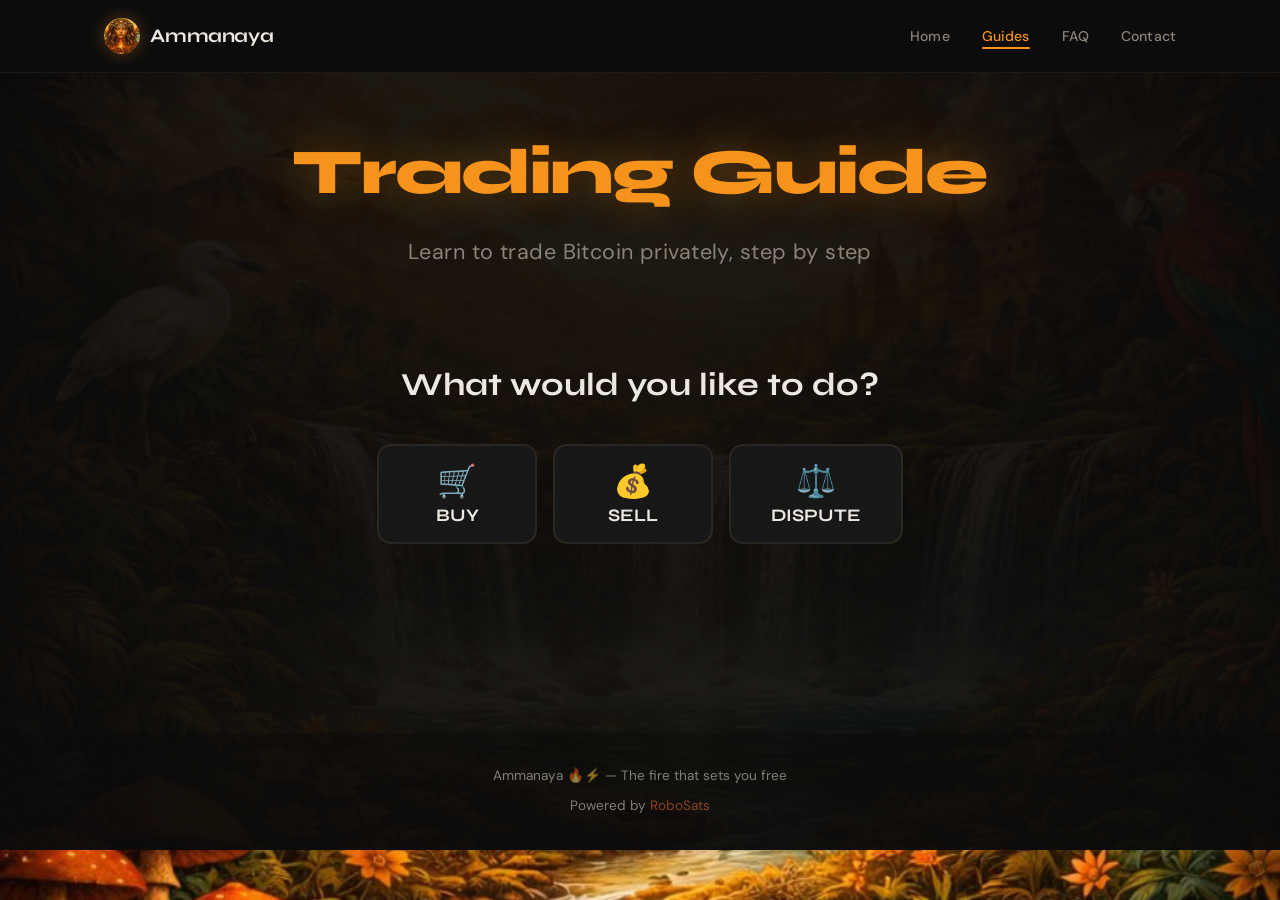
==== commit c8fe10cf: "Minimal dark music player, fix footer background coverage" ====
--- a/guides.html
+++ b/guides.html
@@ -978,16 +978,13 @@
     </div>
   </section>
 
-  <!-- MUSIC PLAYER -->
-  <section style="padding:1.5rem 0;text-align:center;background:var(--bg-secondary);border-top:1px solid var(--border-color);">
-    <div class="container">
-      <p style="color:var(--text-secondary);font-size:0.85rem;margin-bottom:0.8rem;">🔥 Ammanaya Fest — 3ra Edición</p>
-      <iframe width="100%" height="120" scrolling="no" frameborder="no" allow="autoplay" src="https://w.soundcloud.com/player/?url=https%3A//soundcloud.com/lahun-514628850/ammanaya-fest-3ra-edicion&color=%23f7931a&auto_play=false&hide_related=true&show_comments=false&show_user=false&show_reposts=false&show_teaser=false" style="max-width:600px;border-radius:12px;"></iframe>
-    </div>
-  </section>
+  <!-- MUSIC PLAYER - minimal -->
+  <div style="text-align:center;padding:1rem 0;">
+    <iframe width="200" height="20" scrolling="no" frameborder="no" src="https://w.soundcloud.com/player/?url=https%3A//soundcloud.com/lahun-514628850/ammanaya-fest-3ra-edicion&color=%23333333&inverse=true&auto_play=false&show_user=false" style="border-radius:4px;opacity:0.6;"></iframe>
+  </div>
 
   <!-- FOOTER -->
-  <footer style="padding:2rem;text-align:center;opacity:0.5;font-size:0.85rem;">
+  <footer style="padding:2rem;text-align:center;opacity:0.5;font-size:0.85rem;background:rgba(10,10,10,0.93);">
     <p>Ammanaya 🔥⚡ — The fire that sets you free</p>
     <p style="margin-top:0.5rem;">Powered by <a href="https://github.com/RoboSats/robosats" target="_blank" rel="noopener" style="color:#ff6b35;">RoboSats</a></p>
   </footer>
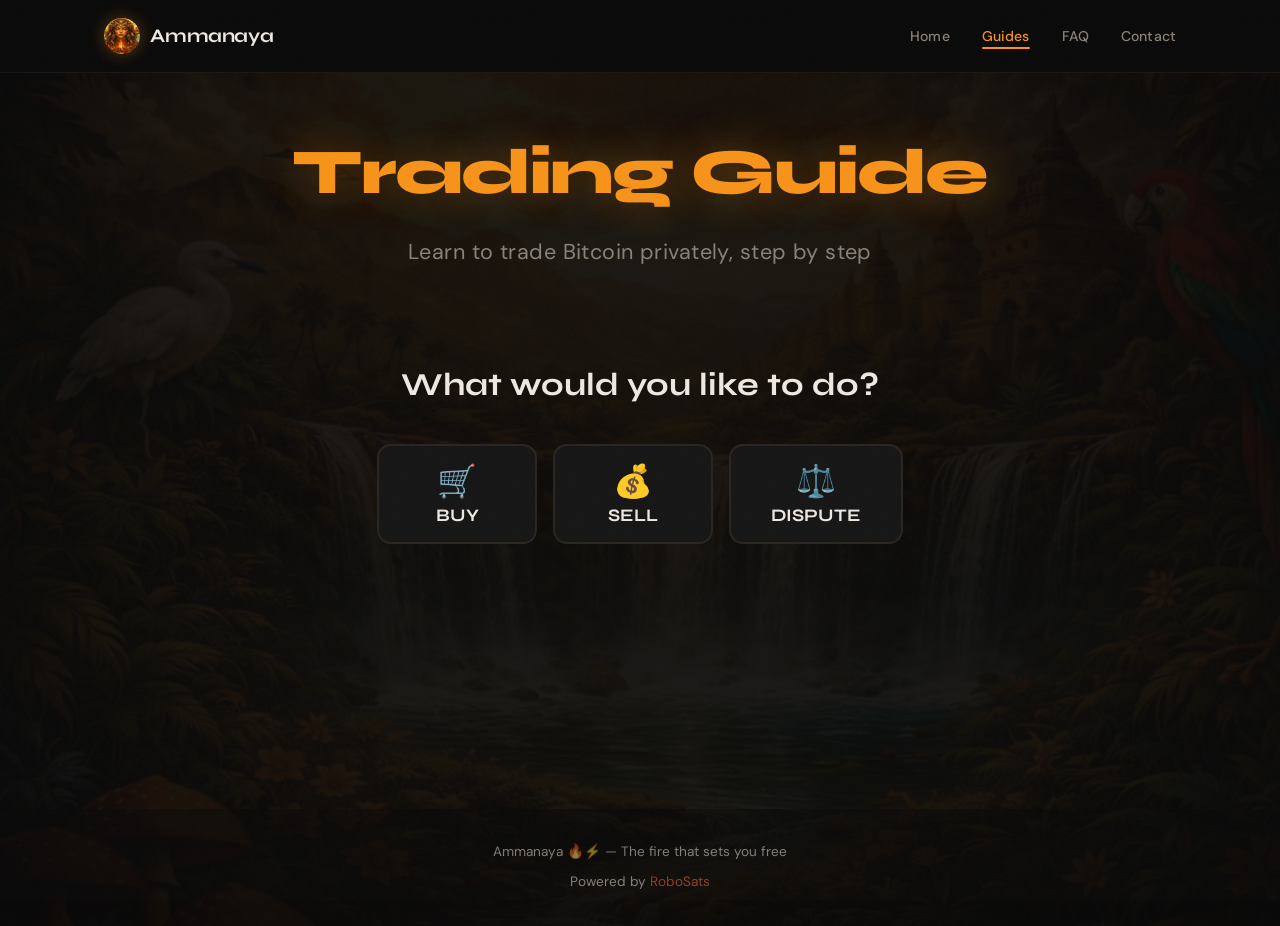
==== commit 052c705a: "Larger music player (400x80), dark inverse theme with orange accent" ====
--- a/guides.html
+++ b/guides.html
@@ -978,9 +978,9 @@
     </div>
   </section>
 
-  <!-- MUSIC PLAYER - minimal -->
-  <div style="text-align:center;padding:1rem 0;">
-    <iframe width="200" height="20" scrolling="no" frameborder="no" src="https://w.soundcloud.com/player/?url=https%3A//soundcloud.com/lahun-514628850/ammanaya-fest-3ra-edicion&color=%23333333&inverse=true&auto_play=false&show_user=false" style="border-radius:4px;opacity:0.6;"></iframe>
+  <!-- MUSIC PLAYER -->
+  <div style="text-align:center;padding:1.5rem 0;">
+    <iframe width="400" height="80" scrolling="no" frameborder="no" src="https://w.soundcloud.com/player/?url=https%3A//soundcloud.com/lahun-514628850/ammanaya-fest-3ra-edicion&color=%23f7931a&inverse=true&auto_play=false&show_user=false" style="border-radius:8px;max-width:90%;"></iframe>
   </div>
 
   <!-- FOOTER -->
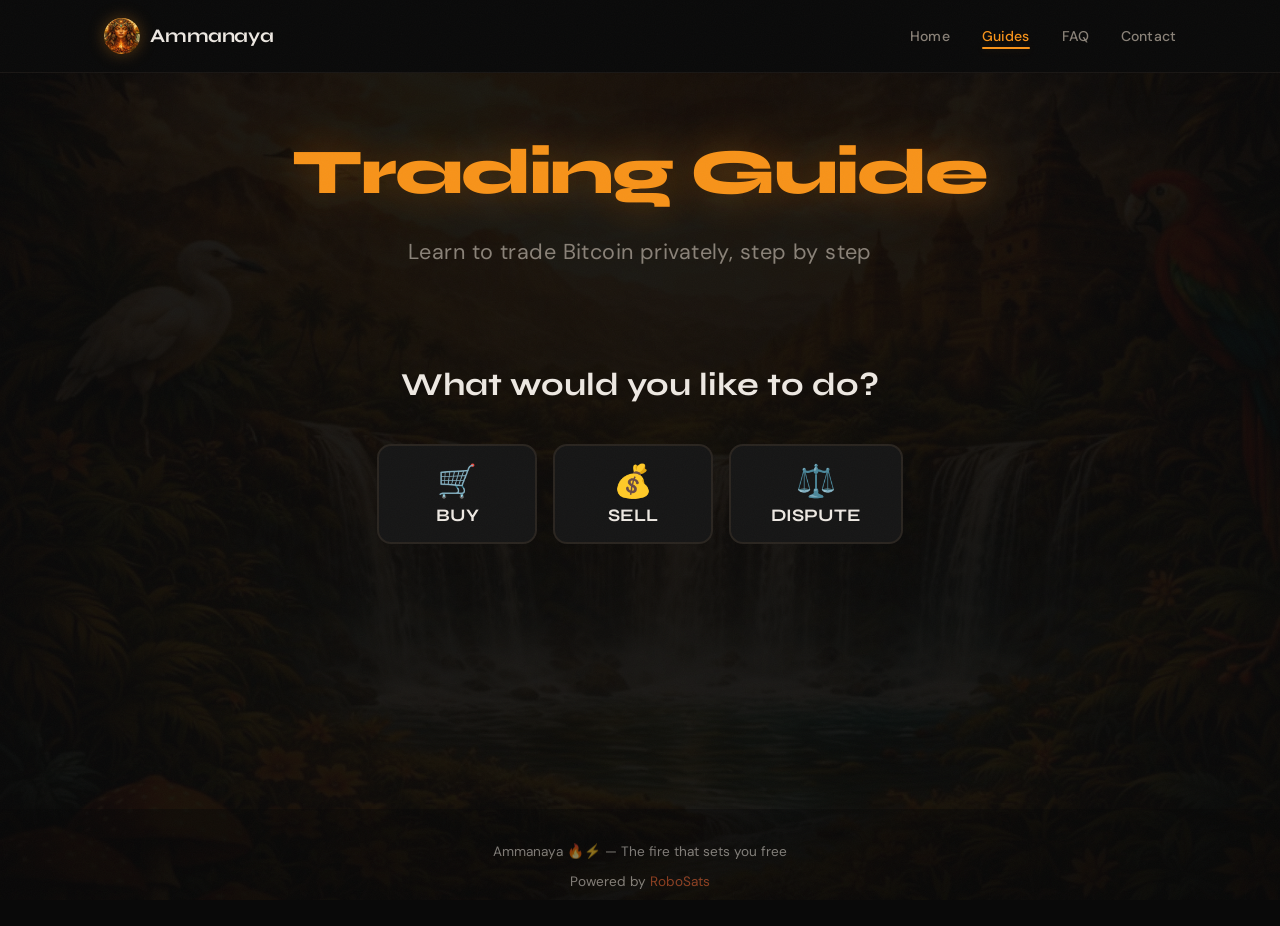
==== commit d63e7374: "Fix background: use fixed pseudo-element with low opacity, dark html base" ====
--- a/guides.html
+++ b/guides.html
@@ -12,11 +12,23 @@
   <link rel="stylesheet" href="css/styles.css">
   <style>
     html {
-      background: #0a0a0a url('images/bg-pattern.jpg') repeat top center;
+      background: #0a0a0a;
+      min-height: 100%;
+    }
+    body {
+      background: transparent !important;
+      min-height: 100vh;
+      position: relative;
+    }
+    body::after {
+      content: '';
+      position: fixed;
+      inset: 0;
+      z-index: -2;
+      background: url('images/bg-pattern.jpg') repeat top center;
       background-size: 100% auto;
-    }
-    body {
-      background: rgba(10,10,10,0.93) !important;
+      opacity: 0.07;
+      pointer-events: none;
     }
 
     /* Wizard selector */
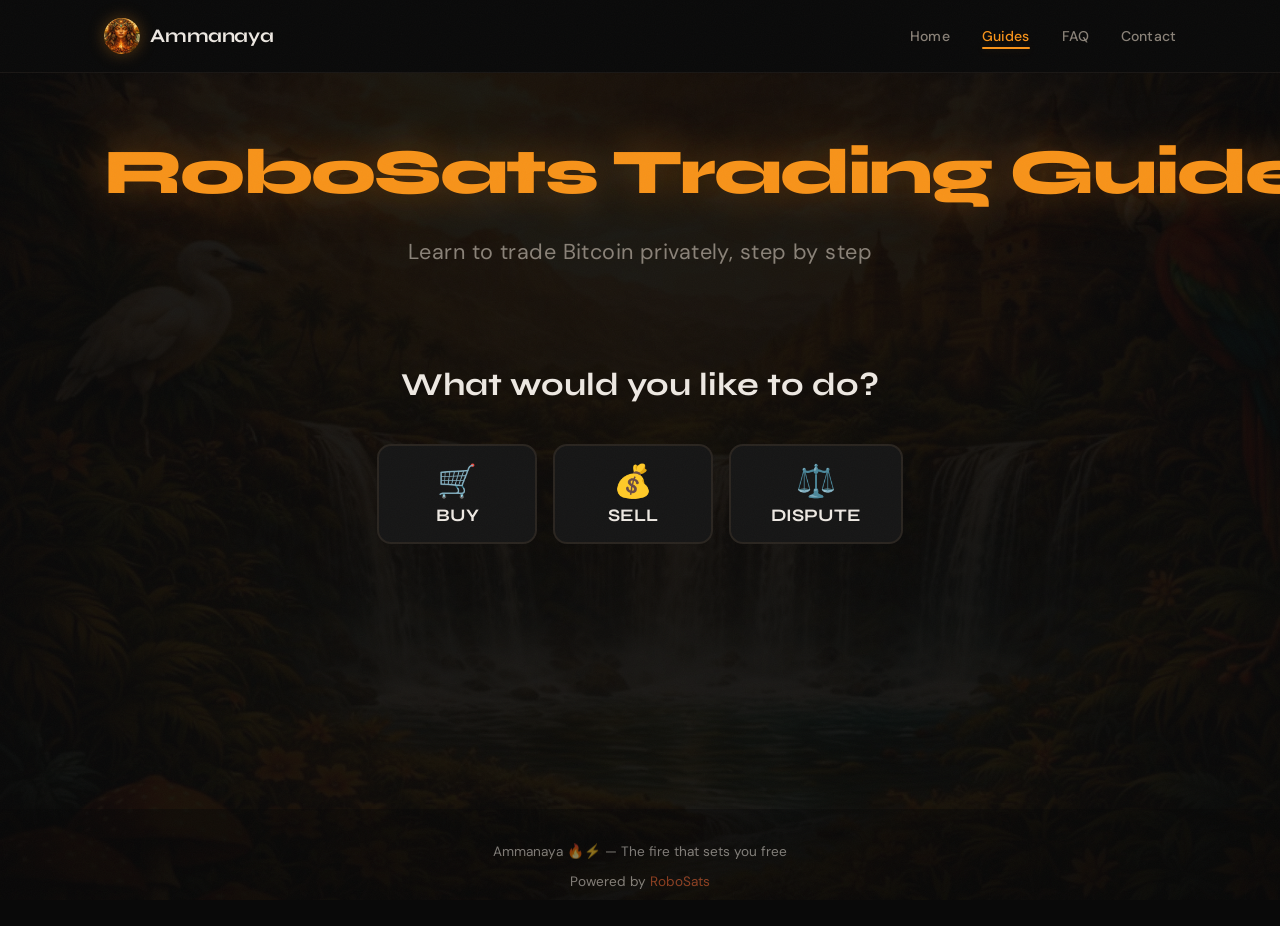
==== commit 8dfac77e: "Rename guide title to RoboSats Trading Guide" ====
--- a/guides.html
+++ b/guides.html
@@ -333,7 +333,7 @@
 
   <section class="hero" style="min-height:auto;padding-top:120px;padding-bottom:2rem;">
     <div class="container">
-      <h1><span class="highlight">Trading Guide</span></h1>
+      <h1><span class="highlight">RoboSats Trading Guide</span></h1>
       <p class="tagline">Learn to trade Bitcoin privately, step by step</p>
     </div>
   </section>
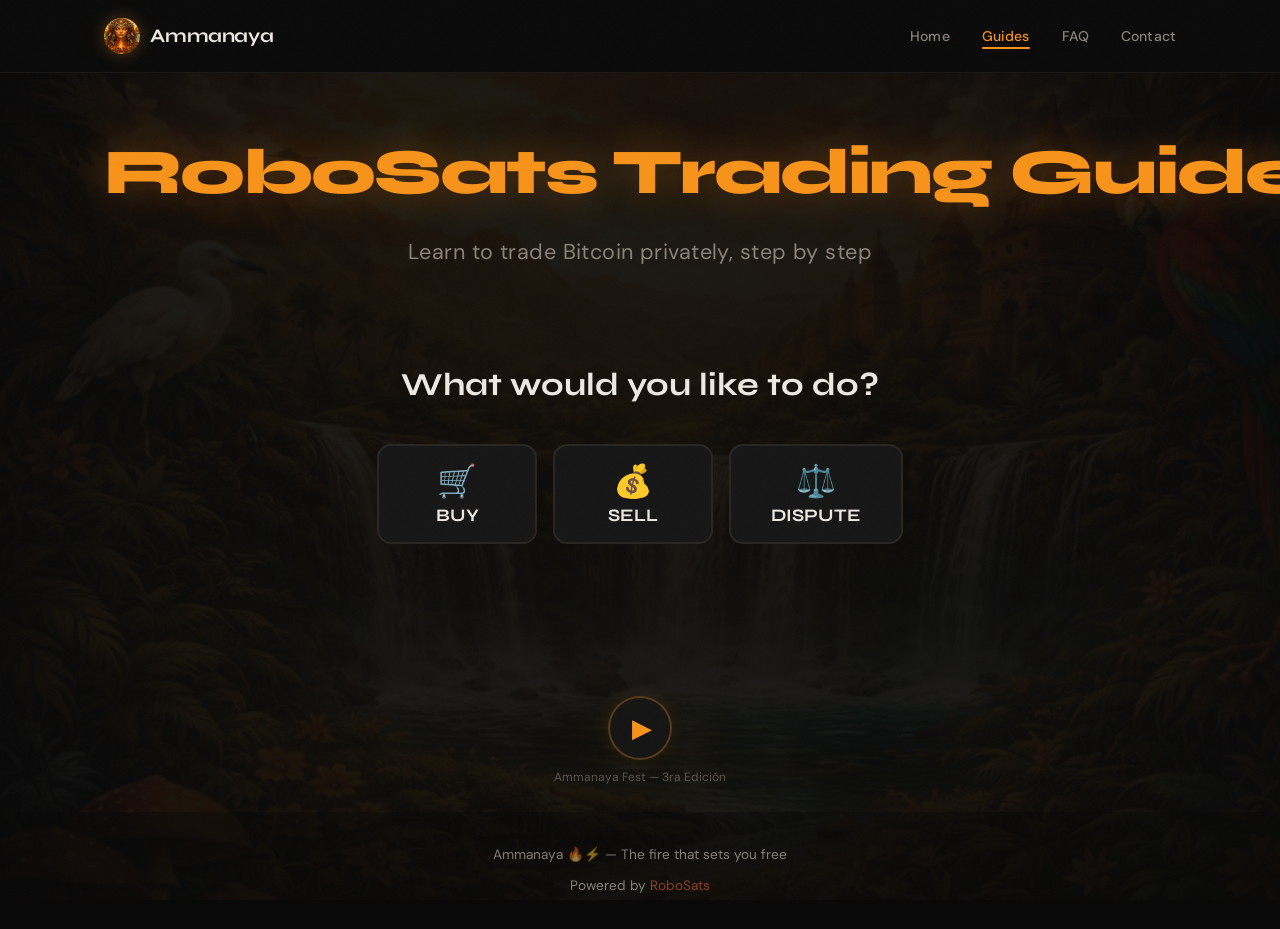
==== commit bece6603: "Custom play button: large circular dark button with orange glow" ====
--- a/guides.html
+++ b/guides.html
@@ -992,8 +992,32 @@
 
   <!-- MUSIC PLAYER -->
   <div style="text-align:center;padding:1.5rem 0;">
-    <iframe width="400" height="80" scrolling="no" frameborder="no" src="https://w.soundcloud.com/player/?url=https%3A//soundcloud.com/lahun-514628850/ammanaya-fest-3ra-edicion&color=%23f7931a&inverse=true&auto_play=false&show_user=false" style="border-radius:8px;max-width:90%;"></iframe>
+    <button id="music-btn" onclick="toggleMusic()" style="width:64px;height:64px;border-radius:50%;border:2px solid rgba(247,147,26,0.3);background:rgba(22,22,22,0.9);cursor:pointer;display:inline-flex;align-items:center;justify-content:center;transition:all 0.3s;box-shadow:0 0 20px rgba(247,147,26,0.1);" onmouseover="this.style.borderColor='#f7931a';this.style.boxShadow='0 0 30px rgba(247,147,26,0.25)'" onmouseout="this.style.borderColor='rgba(247,147,26,0.3)';this.style.boxShadow='0 0 20px rgba(247,147,26,0.1)'">
+      <span id="music-icon" style="color:#f7931a;font-size:1.6rem;margin-left:3px;">▶</span>
+    </button>
+    <p style="color:var(--text-secondary);font-size:0.75rem;margin-top:0.5rem;opacity:0.6;">Ammanaya Fest — 3ra Edición</p>
+    <audio id="music-audio" src="https://feeds.soundcloud.com/stream/1949549682-lahun-514628850-ammanaya-fest-3ra-edicion.mp3" preload="none"></audio>
   </div>
+  <script>
+    function toggleMusic() {
+      const audio = document.getElementById('music-audio');
+      const icon = document.getElementById('music-icon');
+      const btn = document.getElementById('music-btn');
+      if (audio.paused) {
+        audio.play();
+        icon.textContent = '⏸';
+        icon.style.marginLeft = '0';
+        btn.style.borderColor = '#f7931a';
+        btn.style.boxShadow = '0 0 30px rgba(247,147,26,0.3)';
+      } else {
+        audio.pause();
+        icon.textContent = '▶';
+        icon.style.marginLeft = '3px';
+        btn.style.borderColor = 'rgba(247,147,26,0.3)';
+        btn.style.boxShadow = '0 0 20px rgba(247,147,26,0.1)';
+      }
+    }
+  </script>
 
   <!-- FOOTER -->
   <footer style="padding:2rem;text-align:center;opacity:0.5;font-size:0.85rem;background:rgba(10,10,10,0.93);">
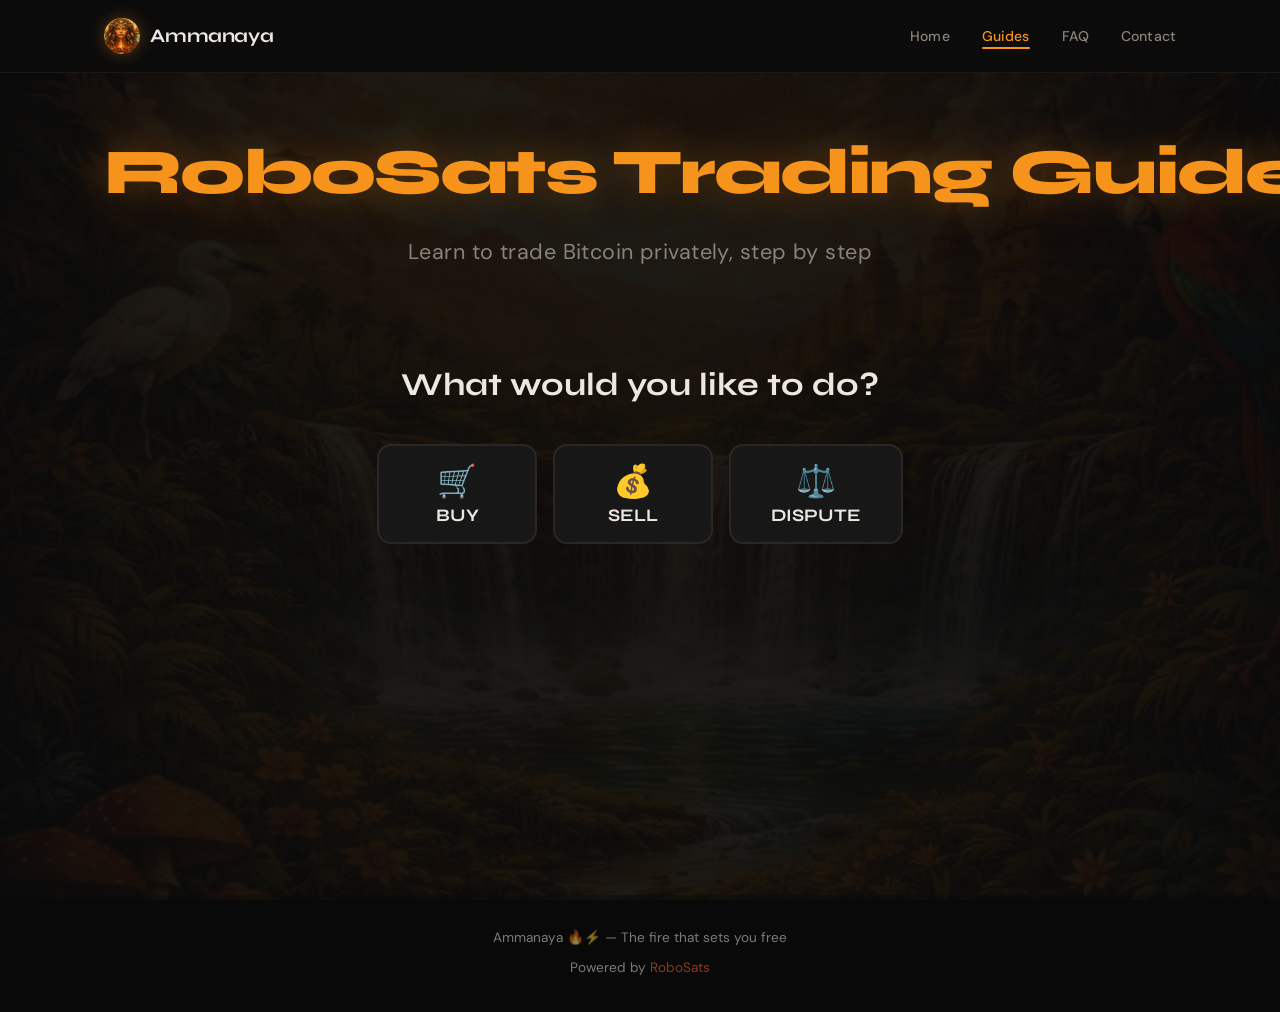
==== commit 722a0c91: "SoundCloud visual player with dark filter, play/scrub controls" ====
--- a/guides.html
+++ b/guides.html
@@ -992,32 +992,8 @@
 
   <!-- MUSIC PLAYER -->
   <div style="text-align:center;padding:1.5rem 0;">
-    <button id="music-btn" onclick="toggleMusic()" style="width:64px;height:64px;border-radius:50%;border:2px solid rgba(247,147,26,0.3);background:rgba(22,22,22,0.9);cursor:pointer;display:inline-flex;align-items:center;justify-content:center;transition:all 0.3s;box-shadow:0 0 20px rgba(247,147,26,0.1);" onmouseover="this.style.borderColor='#f7931a';this.style.boxShadow='0 0 30px rgba(247,147,26,0.25)'" onmouseout="this.style.borderColor='rgba(247,147,26,0.3)';this.style.boxShadow='0 0 20px rgba(247,147,26,0.1)'">
-      <span id="music-icon" style="color:#f7931a;font-size:1.6rem;margin-left:3px;">▶</span>
-    </button>
-    <p style="color:var(--text-secondary);font-size:0.75rem;margin-top:0.5rem;opacity:0.6;">Ammanaya Fest — 3ra Edición</p>
-    <audio id="music-audio" src="https://feeds.soundcloud.com/stream/1949549682-lahun-514628850-ammanaya-fest-3ra-edicion.mp3" preload="none"></audio>
+    <iframe width="300" height="166" scrolling="no" frameborder="no" allow="autoplay" src="https://w.soundcloud.com/player/?url=https%3A//soundcloud.com/lahun-514628850/ammanaya-fest-3ra-edicion&color=%23f7931a&auto_play=false&hide_related=true&show_comments=false&show_user=false&show_reposts=false&show_teaser=false&visual=true" style="border-radius:12px;max-width:90%;filter:brightness(0.7) saturate(1.2);"></iframe>
   </div>
-  <script>
-    function toggleMusic() {
-      const audio = document.getElementById('music-audio');
-      const icon = document.getElementById('music-icon');
-      const btn = document.getElementById('music-btn');
-      if (audio.paused) {
-        audio.play();
-        icon.textContent = '⏸';
-        icon.style.marginLeft = '0';
-        btn.style.borderColor = '#f7931a';
-        btn.style.boxShadow = '0 0 30px rgba(247,147,26,0.3)';
-      } else {
-        audio.pause();
-        icon.textContent = '▶';
-        icon.style.marginLeft = '3px';
-        btn.style.borderColor = 'rgba(247,147,26,0.3)';
-        btn.style.boxShadow = '0 0 20px rgba(247,147,26,0.1)';
-      }
-    }
-  </script>
 
   <!-- FOOTER -->
   <footer style="padding:2rem;text-align:center;opacity:0.5;font-size:0.85rem;background:rgba(10,10,10,0.93);">
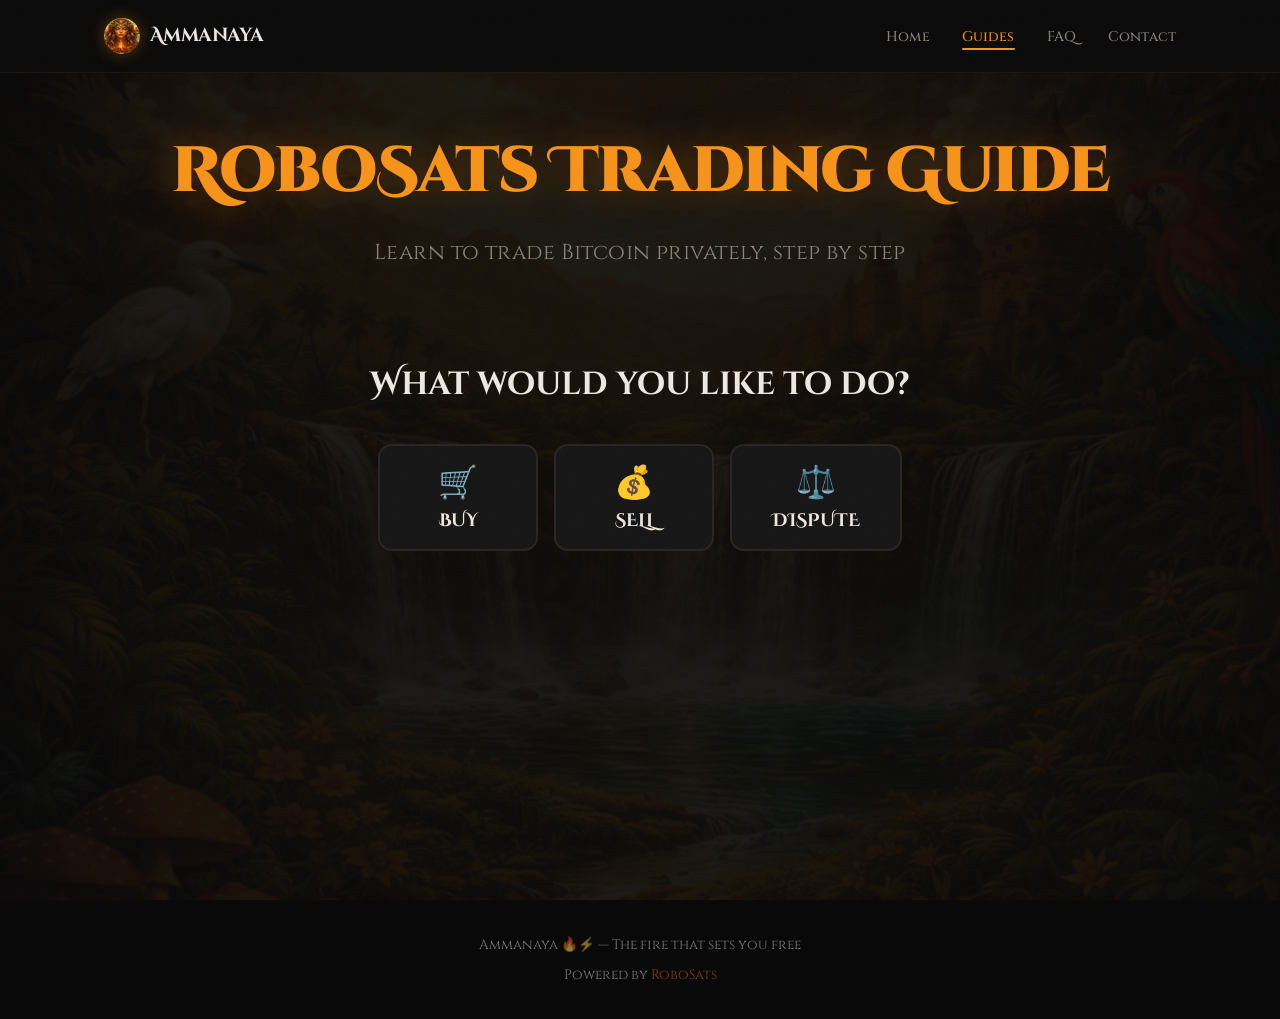
==== commit 7c30a309: "Style: Switch to Cinzel/Cinzel Decorative fonts for ancient golden aesthetic Replaces MedievalSharp/" ====
--- a/guides.html
+++ b/guides.html
@@ -8,7 +8,7 @@
   <link rel="icon" href="ammanaya.png" type="image/png">
   <link rel="preconnect" href="https://fonts.googleapis.com">
   <link rel="preconnect" href="https://fonts.gstatic.com" crossorigin>
-  <link href="https://fonts.googleapis.com/css2?family=DM+Sans:wght@400;500;600;700&family=JetBrains+Mono:wght@400;500&family=Syne:wght@600;700;800&display=swap" rel="stylesheet">
+  <link href="https://fonts.googleapis.com/css2?family=Cinzel:wght@400;500;600;700;800;900&family=Cinzel+Decorative:wght@400;700;900&family=JetBrains+Mono:wght@400;500&display=swap" rel="stylesheet">
   <link rel="stylesheet" href="css/styles.css">
   <style>
     html {
--- a/css/styles.css
+++ b/css/styles.css
@@ -17,8 +17,8 @@
   --container-width: 1120px;
   --radius: 16px;
   --radius-sm: 10px;
-  --font-display: 'Syne', sans-serif;
-  --font-body: 'DM Sans', sans-serif;
+  --font-display: 'Cinzel Decorative', 'Cinzel', serif;
+  --font-body: 'Cinzel', serif;
   --font-mono: 'JetBrains Mono', monospace;
 }
 
@@ -278,14 +278,15 @@
   align-items: center;
   gap: 0.55rem;
   padding: 0.9rem 2rem;
-  border-radius: 50px;
+  border-radius: 4px;
   font-family: var(--font-body);
   font-size: 0.95rem;
   font-weight: 600;
   cursor: pointer;
-  border: none;
+  border: 2px solid rgba(247, 147, 26, 0.3);
   transition: transform 0.25s ease, box-shadow 0.25s ease, background 0.25s ease;
-  letter-spacing: 0.01em;
+  letter-spacing: 0.05em;
+  text-transform: uppercase;
 }
 
 .btn:hover {
@@ -295,26 +296,28 @@
 .btn-primary {
   background: var(--accent-orange);
   color: #0a0a0a;
+  border-color: #c77400;
   box-shadow: 0 4px 20px rgba(247, 147, 26, 0.25), inset 0 1px 0 rgba(255, 255, 255, 0.15);
 }
 
 .btn-primary:hover {
   background: var(--accent-orange-hover);
-  box-shadow: 0 8px 40px rgba(247, 147, 26, 0.35), inset 0 1px 0 rgba(255, 255, 255, 0.2);
+  border-color: var(--accent-orange);
+  box-shadow: 0 8px 40px rgba(247, 147, 26, 0.35), 0 0 15px rgba(247, 147, 26, 0.2);
   color: #0a0a0a;
 }
 
 .btn-secondary {
   background: rgba(247, 147, 26, 0.08);
   color: var(--text-primary);
-  border: 1.5px solid var(--border-color);
+  border: 2px solid var(--border-color);
 }
 
 .btn-secondary:hover {
   border-color: var(--accent-orange);
   color: var(--accent-orange);
   background: rgba(247, 147, 26, 0.12);
-  box-shadow: 0 4px 20px rgba(247, 147, 26, 0.15);
+  box-shadow: 0 4px 20px rgba(247, 147, 26, 0.15), 0 0 10px rgba(247, 147, 26, 0.1);
 }
 
 /* ── SECTIONS ── */
@@ -582,7 +585,7 @@
 .client-card .badge {
   display: inline-block;
   padding: 0.2rem 0.65rem;
-  border-radius: 50px;
+  border-radius: 4px;
   font-size: 0.73rem;
   font-weight: 600;
   width: fit-content;
@@ -624,7 +627,7 @@
 .payment-tag {
   background: var(--bg-card);
   border: 1px solid var(--border-color);
-  border-radius: 50px;
+  border-radius: 4px;
   padding: 0.6rem 1.3rem;
   font-size: 0.9rem;
   font-weight: 500;
